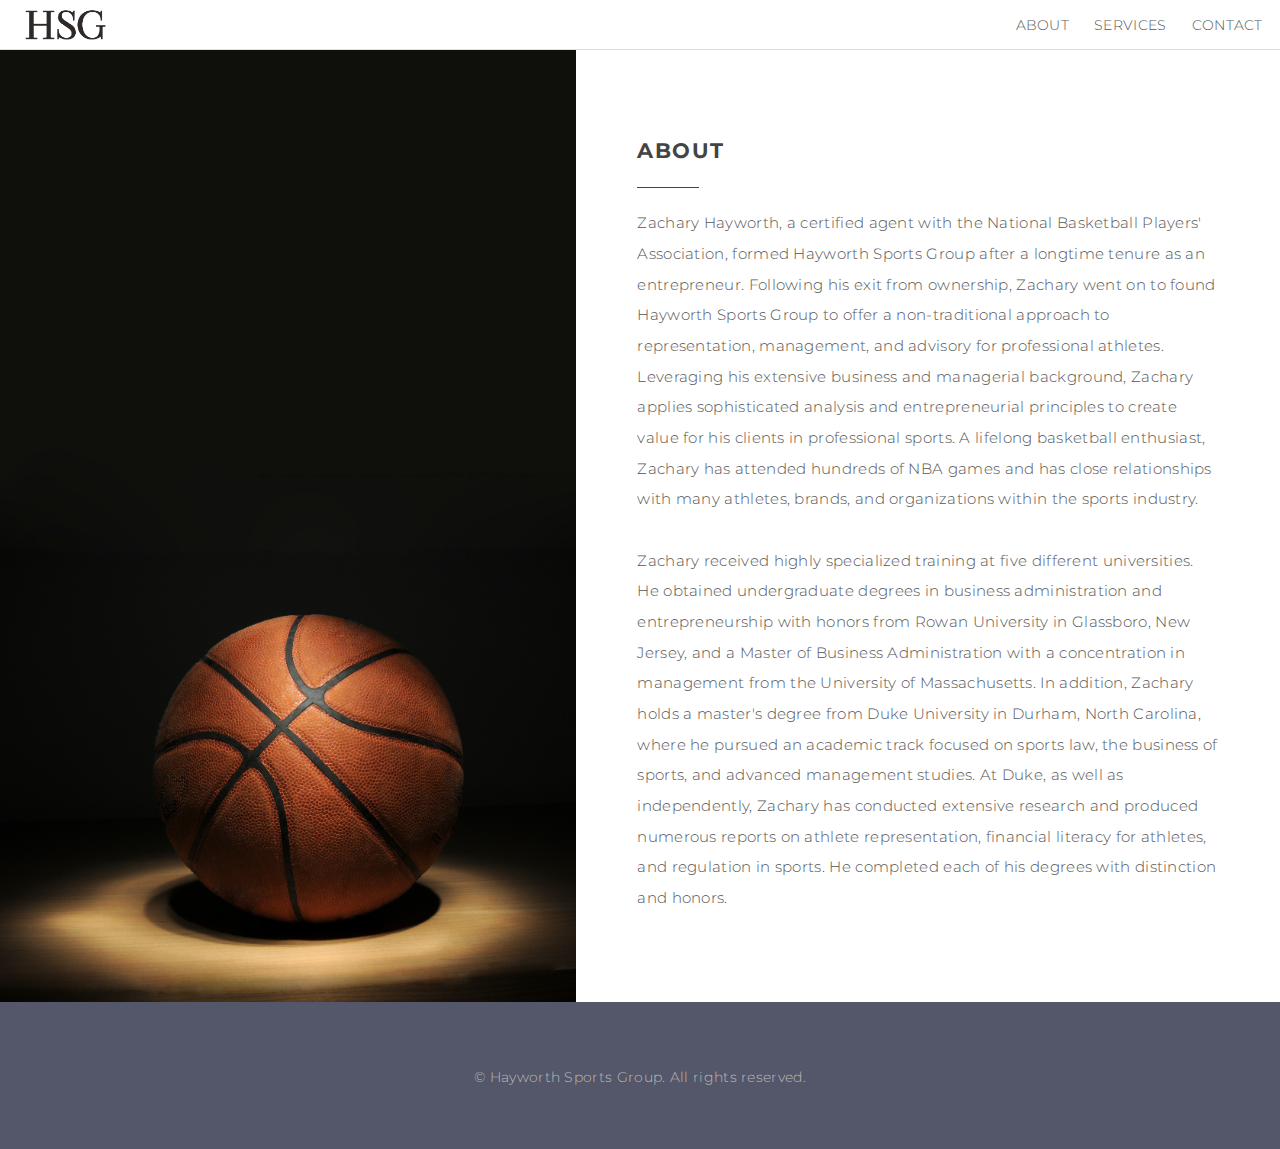
==== about.html @ b8c7c6da "Update about.html" ====
<!DOCTYPE HTML>
<html>
	<head>
		<title>Hayworth Sports Group</title>
		<meta charset="utf-8" />
		<meta name="viewport" content="width=device-width, initial-scale=1, user-scalable=1" />
		<link rel="stylesheet" href="assets/css/main.css" />
		<link href="https://fonts.googleapis.com/css?family=Montserrat&display=swap" rel="stylesheet">
	</head>
	<body class="is-preload" style="font-family: 'Montserrat', sans-serif;">

		<!-- Header -->
			<header id="header">
				<h1 style="margin-left: -0.5em"><a href="index.html"><img src="images/logo-abbr.png" style="max-width:100%; max-height:90%; margin-top: 0.15em" /></a></h1>
				<a href="about.html" style="font-size: 90%">About</a>
				<a href="services.html" style="font-size: 90%">Services</a> 
				<a href="contact.html" style="font-size: 90%">Contact</a>
			</header>

		<!-- About -->
			<section id="about" class="wrapper alt">
				<section class="spotlight">
					<div class="image"><img src="images/pic01.jpg" alt="" /></div>
					<div class="content">
						<h3 class="major">About</h3>
						<p style="font-size: 1em">Zachary Hayworth, a certified agent with the National Basketball Players' Association, formed Hayworth Sports Group after a longtime tenure as an entrepreneur. Following his exit from ownership, Zachary went on to found Hayworth Sports Group to offer a non-traditional approach to representation, management, and advisory for professional athletes. Leveraging his extensive business and managerial background, Zachary applies sophisticated analysis and entrepreneurial principles to create value for his clients in professional sports. A lifelong basketball enthusiast, Zachary has attended hundreds of NBA games and has close relationships with many athletes, brands, and organizations within the sports industry.</p>						
						<p style="font-size: 1em">Zachary received highly specialized training at five different universities. He obtained undergraduate degrees in business administration and entrepreneurship with honors from Rowan University in Glassboro, New Jersey, and a Master of Business Administration with a concentration in management from the University of Massachusetts. In addition, Zachary holds a master's degree from Duke University in Durham, North Carolina, where he pursued an academic track focused on sports law, the business of sports, and advanced management studies. At Duke, as well as independently, Zachary has conducted extensive research and produced numerous reports on athlete representation, financial literacy for athletes, and regulation in sports. He completed each of his degrees with distinction and honors.</p>
					</div>
				</section>
				<!-- section class="spotlight">
					<div class="image"><img src="images/pic02.jpg" alt="" /></div>
					<div class="content">
					</div>
				</section -->
			</section>

		<!-- Footer -->
			<footer id="footer">
				<div class="copyright">
					<center><p>&copy; Hayworth Sports Group. All rights reserved.</p></center>
				</div>
			</footer>

		<!-- Scripts -->
			<script src="assets/js/jquery.min.js"></script>
			<script src="assets/js/jquery.scrolly.min.js"></script>
			<script src="assets/js/browser.min.js"></script>
			<script src="assets/js/breakpoints.min.js"></script>
			<script src="assets/js/util.js"></script>
			<script src="assets/js/main.js"></script>
	</body>
</html>
---- assets/css/main.css ----
@import url(font-awesome.min.css);
@import url("https://fonts.googleapis.com/css?family=Raleway:300,700");

/*
	Tactile by Pixelarity
	pixelarity.com | hello@pixelarity.com
	License: pixelarity.com/license
*/

html, body, div, span, applet, object,
iframe, h1, h2, h3, h4, h5, h6, p, blockquote,
pre, a, abbr, acronym, address, big, cite,
code, del, dfn, em, img, ins, kbd, q, s, samp,
small, strike, strong, sub, sup, tt, var, b,
u, i, center, dl, dt, dd, ol, ul, li, fieldset,
form, label, legend, table, caption, tbody,
tfoot, thead, tr, th, td, article, aside,
canvas, details, embed, figure, figcaption,
footer, header, hgroup, menu, nav, output, ruby,
section, summary, time, mark, audio, video {
	margin: 0;
	padding: 0;
	border: 0;
	font-size: 100%;
	font: inherit;
	vertical-align: baseline;}

article, aside, details, figcaption, figure,
footer, header, hgroup, menu, nav, section {
	display: block;}

body {
	line-height: 1;
}

ol, ul {
	list-style: none;
}

blockquote, q {
	quotes: none;
}

	blockquote:before, blockquote:after, q:before, q:after {
		content: '';
		content: none;
	}

table {
	border-collapse: collapse;
	border-spacing: 0;
}

body {
	-webkit-text-size-adjust: none;
}

mark {
	background-color: transparent;
	color: inherit;
}

input::-moz-focus-inner {
	border: 0;
	padding: 0;
}

input, select, textarea {
	-moz-appearance: none;
	-webkit-appearance: none;
	-ms-appearance: none;
	appearance: none;
}

/* Basic */

	@-ms-viewport {
		width: device-width;
	}

	body {
		-ms-overflow-style: scrollbar;
	}

	@media screen and (max-width: 480px) {

		html, body {
			min-width: 320px;
		}

	}

	html {
		box-sizing: border-box;
	}

	*, *:before, *:after {
		box-sizing: inherit;
	}

	body {
		background: #fff;
	}

		body.is-preload *, body.is-preload *:before, body.is-preload *:after {
			-moz-animation: none !important;
			-webkit-animation: none !important;
			-ms-animation: none !important;
			animation: none !important;
			-moz-transition: none !important;
			-webkit-transition: none !important;
			-ms-transition: none !important;
			transition: none !important;
		}

/* Type */

	body {
		background-color: #fff;
		color: #555;
	}

	body, input, select, textarea {
		font-family: "Raleway", Helvetica, Arial, sans-serif;
		font-size: 13pt;
		font-weight: 300;
		letter-spacing: 0.02em;
		line-height: 2;
	}

		@media screen and (max-width: 1680px) {

			body, input, select, textarea {
				font-size: 12.5pt;
			}

		}

		@media screen and (max-width: 1280px) {

			body, input, select, textarea {
				font-size: 11.5pt;
			}

		}

		@media screen and (max-width: 980px) {

			body, input, select, textarea {
				font-size: 12pt;
			}

		}

		@media screen and (max-width: 736px) {

			body, input, select, textarea {
				font-size: 12pt;
			}

		}

		@media screen and (max-width: 480px) {

			body, input, select, textarea {
				font-size: 11.5pt;
			}

		}

	a {
		text-decoration: underline;
	}

		a:hover {
			text-decoration: none;
		}

	strong, b {
		font-weight: 700;
	}

	em, i {
		font-style: italic;
	}

	p {
		margin: 0 0 2em 0;
	}

	h1, h2, h3, h4, h5, h6 {
		font-weight: 700;
		letter-spacing: 0.07em;
		line-height: 1.6;
		margin: 0 0 1em 0;
		text-transform: uppercase;
	}

		h1 a, h2 a, h3 a, h4 a, h5 a, h6 a {
			color: inherit;
			text-decoration: none;
		}

		h1.major:after, h2.major:after, h3.major:after, h4.major:after, h5.major:after, h6.major:after {
			display: block;
			content: "";
			height: 1px;
			margin-top: 1em;
			width: 3em;
		}

		h1.major.special:after, h2.major.special:after, h3.major.special:after, h4.major.special:after, h5.major.special:after, h6.major.special:after {
			margin-left: auto;
			margin-right: auto;
		}

	h2 {
		font-size: 1.75em;
		line-height: 1.5em;
	}

		@media screen and (max-width: 736px) {

			h2 {
				font-size: 1.3em;
			}

		}

	h3 {
		font-size: 1.35em;
		line-height: 1.5em;
	}

		@media screen and (max-width: 736px) {

			h3 {
				font-size: 1.2em;
			}

		}

	h4 {
		font-size: 1.1em;
		line-height: 1.5em;
	}

	h5 {
		font-size: 0.9em;
		line-height: 1.5em;
	}

	h6 {
		font-size: 0.7em;
		line-height: 1.5em;
	}

	sub {
		font-size: 0.8em;
		position: relative;
		top: 0.5em;
	}

	sup {
		font-size: 0.8em;
		position: relative;
		top: -0.5em;
	}

	blockquote {
		border-left: solid 4px;
		font-style: italic;
		margin: 0 0 2em 0;
		padding: 0.5em 0 0.5em 2em;
	}

	code {
		border-radius: 4px;
		border: solid 1px;
		font-family: "Courier New", monospace;
		font-size: 0.9em;
		margin: 0 0.25em;
		padding: 0.25em 0.65em;
	}

	pre {
		-webkit-overflow-scrolling: touch;
		font-family: "Courier New", monospace;
		font-size: 0.9em;
		margin: 0 0 2em 0;
	}

		pre code {
			display: block;
			line-height: 1.75em;
			padding: 1em 1.5em;
			overflow-x: auto;
		}

	hr {
		border: 0;
		border-bottom: solid 1px;
		margin: 2.5em 0;
	}

		hr.major {
			margin: 3.5em 0;
		}

	.align-left {
		text-align: left;
	}

	.align-center {
		text-align: center;
	}

	.align-right {
		text-align: right;
	}

	input, select, textarea {
		color: #444;
	}

	a {
		color: #76C8B7;
	}

	strong, b {
		color: #444;
	}

	h1, h2, h3, h4, h5, h6 {
		color: #444;
	}

		h1.major:after, h2.major:after, h3.major:after, h4.major:after, h5.major:after, h6.major:after {
			background-color: #444;
		}

	blockquote {
		border-left-color: rgba(144, 144, 144, 0.3);
	}

	code {
		background: rgba(144, 144, 144, 0.1);
		border-color: rgba(144, 144, 144, 0.3);
	}

	hr {
		border-bottom-color: rgba(144, 144, 144, 0.3);
	}

/* Row */

	.row {
		display: flex;
		flex-wrap: wrap;
		box-sizing: border-box;
		align-items: stretch;
	}

		.row > * {
			box-sizing: border-box;
		}

		.row.gtr-uniform > * > :last-child {
			margin-bottom: 0;
		}

		.row.aln-left {
			justify-content: flex-start;
		}

		.row.aln-center {
			justify-content: center;
		}

		.row.aln-right {
			justify-content: flex-end;
		}

		.row.aln-top {
			align-items: flex-start;
		}

		.row.aln-middle {
			align-items: center;
		}

		.row.aln-bottom {
			align-items: flex-end;
		}

		.row > .imp {
			order: -1;
		}

		.row > .col-1 {
			width: 8.3333333333%;
		}

		.row > .off-1 {
			margin-left: 8.3333333333%;
		}

		.row > .col-2 {
			width: 16.6666666667%;
		}

		.row > .off-2 {
			margin-left: 16.6666666667%;
		}

		.row > .col-3 {
			width: 25%;
		}

		.row > .off-3 {
			margin-left: 25%;
		}

		.row > .col-4 {
			width: 33.3333333333%;
		}

		.row > .off-4 {
			margin-left: 33.3333333333%;
		}

		.row > .col-5 {
			width: 41.6666666667%;
		}

		.row > .off-5 {
			margin-left: 41.6666666667%;
		}

		.row > .col-6 {
			width: 50%;
		}

		.row > .off-6 {
			margin-left: 50%;
		}

		.row > .col-7 {
			width: 58.3333333333%;
		}

		.row > .off-7 {
			margin-left: 58.3333333333%;
		}

		.row > .col-8 {
			width: 66.6666666667%;
		}

		.row > .off-8 {
			margin-left: 66.6666666667%;
		}

		.row > .col-9 {
			width: 75%;
		}

		.row > .off-9 {
			margin-left: 75%;
		}

		.row > .col-10 {
			width: 83.3333333333%;
		}

		.row > .off-10 {
			margin-left: 83.3333333333%;
		}

		.row > .col-11 {
			width: 91.6666666667%;
		}

		.row > .off-11 {
			margin-left: 91.6666666667%;
		}

		.row > .col-12 {
			width: 100%;
		}

		.row > .off-12 {
			margin-left: 100%;
		}

		.row.gtr-0 {
			margin-top: 0;
			margin-left: 0em;
		}

			.row.gtr-0 > * {
				padding: 0 0 0 0em;
			}

			.row.gtr-0.gtr-uniform {
				margin-top: 0em;
			}

				.row.gtr-0.gtr-uniform > * {
					padding-top: 0em;
				}

		.row.gtr-25 {
			margin-top: 0;
			margin-left: -0.5em;
		}

			.row.gtr-25 > * {
				padding: 0 0 0 0.5em;
			}

			.row.gtr-25.gtr-uniform {
				margin-top: -0.5em;
			}

				.row.gtr-25.gtr-uniform > * {
					padding-top: 0.5em;
				}

		.row.gtr-50 {
			margin-top: 0;
			margin-left: -1em;
		}

			.row.gtr-50 > * {
				padding: 0 0 0 1em;
			}

			.row.gtr-50.gtr-uniform {
				margin-top: -1em;
			}

				.row.gtr-50.gtr-uniform > * {
					padding-top: 1em;
				}

		.row {
			margin-top: 0;
			margin-left: -2em;
		}

			.row > * {
				padding: 0 0 0 2em;
			}

			.row.gtr-uniform {
				margin-top: -2em;
			}

				.row.gtr-uniform > * {
					padding-top: 2em;
				}

		.row.gtr-150 {
			margin-top: 0;
			margin-left: -3em;
		}

			.row.gtr-150 > * {
				padding: 0 0 0 3em;
			}

			.row.gtr-150.gtr-uniform {
				margin-top: -3em;
			}

				.row.gtr-150.gtr-uniform > * {
					padding-top: 3em;
				}

		.row.gtr-200 {
			margin-top: 0;
			margin-left: -4em;
		}

			.row.gtr-200 > * {
				padding: 0 0 0 4em;
			}

			.row.gtr-200.gtr-uniform {
				margin-top: -4em;
			}

				.row.gtr-200.gtr-uniform > * {
					padding-top: 4em;
				}

		@media screen and (max-width: 1680px) {

			.row {
				display: flex;
				flex-wrap: wrap;
				box-sizing: border-box;
				align-items: stretch;
			}

				.row > * {
					box-sizing: border-box;
				}

				.row.gtr-uniform > * > :last-child {
					margin-bottom: 0;
				}

				.row.aln-left {
					justify-content: flex-start;
				}

				.row.aln-center {
					justify-content: center;
				}

				.row.aln-right {
					justify-content: flex-end;
				}

				.row.aln-top {
					align-items: flex-start;
				}

				.row.aln-middle {
					align-items: center;
				}

				.row.aln-bottom {
					align-items: flex-end;
				}

				.row > .imp-xlarge {
					order: -1;
				}

				.row > .col-1-xlarge {
					width: 8.3333333333%;
				}

				.row > .off-1-xlarge {
					margin-left: 8.3333333333%;
				}

				.row > .col-2-xlarge {
					width: 16.6666666667%;
				}

				.row > .off-2-xlarge {
					margin-left: 16.6666666667%;
				}

				.row > .col-3-xlarge {
					width: 25%;
				}

				.row > .off-3-xlarge {
					margin-left: 25%;
				}

				.row > .col-4-xlarge {
					width: 33.3333333333%;
				}

				.row > .off-4-xlarge {
					margin-left: 33.3333333333%;
				}

				.row > .col-5-xlarge {
					width: 41.6666666667%;
				}

				.row > .off-5-xlarge {
					margin-left: 41.6666666667%;
				}

				.row > .col-6-xlarge {
					width: 50%;
				}

				.row > .off-6-xlarge {
					margin-left: 50%;
				}

				.row > .col-7-xlarge {
					width: 58.3333333333%;
				}

				.row > .off-7-xlarge {
					margin-left: 58.3333333333%;
				}

				.row > .col-8-xlarge {
					width: 66.6666666667%;
				}

				.row > .off-8-xlarge {
					margin-left: 66.6666666667%;
				}

				.row > .col-9-xlarge {
					width: 75%;
				}

				.row > .off-9-xlarge {
					margin-left: 75%;
				}

				.row > .col-10-xlarge {
					width: 83.3333333333%;
				}

				.row > .off-10-xlarge {
					margin-left: 83.3333333333%;
				}

				.row > .col-11-xlarge {
					width: 91.6666666667%;
				}

				.row > .off-11-xlarge {
					margin-left: 91.6666666667%;
				}

				.row > .col-12-xlarge {
					width: 100%;
				}

				.row > .off-12-xlarge {
					margin-left: 100%;
				}

				.row.gtr-0 {
					margin-top: 0;
					margin-left: 0em;
				}

					.row.gtr-0 > * {
						padding: 0 0 0 0em;
					}

					.row.gtr-0.gtr-uniform {
						margin-top: 0em;
					}

						.row.gtr-0.gtr-uniform > * {
							padding-top: 0em;
						}

				.row.gtr-25 {
					margin-top: 0;
					margin-left: -0.5em;
				}

					.row.gtr-25 > * {
						padding: 0 0 0 0.5em;
					}

					.row.gtr-25.gtr-uniform {
						margin-top: -0.5em;
					}

						.row.gtr-25.gtr-uniform > * {
							padding-top: 0.5em;
						}

				.row.gtr-50 {
					margin-top: 0;
					margin-left: -1em;
				}

					.row.gtr-50 > * {
						padding: 0 0 0 1em;
					}

					.row.gtr-50.gtr-uniform {
						margin-top: -1em;
					}

						.row.gtr-50.gtr-uniform > * {
							padding-top: 1em;
						}

				.row {
					margin-top: 0;
					margin-left: -2em;
				}

					.row > * {
						padding: 0 0 0 2em;
					}

					.row.gtr-uniform {
						margin-top: -2em;
					}

						.row.gtr-uniform > * {
							padding-top: 2em;
						}

				.row.gtr-150 {
					margin-top: 0;
					margin-left: -3em;
				}

					.row.gtr-150 > * {
						padding: 0 0 0 3em;
					}

					.row.gtr-150.gtr-uniform {
						margin-top: -3em;
					}

						.row.gtr-150.gtr-uniform > * {
							padding-top: 3em;
						}

				.row.gtr-200 {
					margin-top: 0;
					margin-left: -4em;
				}

					.row.gtr-200 > * {
						padding: 0 0 0 4em;
					}

					.row.gtr-200.gtr-uniform {
						margin-top: -4em;
					}

						.row.gtr-200.gtr-uniform > * {
							padding-top: 4em;
						}

		}

		@media screen and (max-width: 1280px) {

			.row {
				display: flex;
				flex-wrap: wrap;
				box-sizing: border-box;
				align-items: stretch;
			}

				.row > * {
					box-sizing: border-box;
				}

				.row.gtr-uniform > * > :last-child {
					margin-bottom: 0;
				}

				.row.aln-left {
					justify-content: flex-start;
				}

				.row.aln-center {
					justify-content: center;
				}

				.row.aln-right {
					justify-content: flex-end;
				}

				.row.aln-top {
					align-items: flex-start;
				}

				.row.aln-middle {
					align-items: center;
				}

				.row.aln-bottom {
					align-items: flex-end;
				}

				.row > .imp-large {
					order: -1;
				}

				.row > .col-1-large {
					width: 8.3333333333%;
				}

				.row > .off-1-large {
					margin-left: 8.3333333333%;
				}

				.row > .col-2-large {
					width: 16.6666666667%;
				}

				.row > .off-2-large {
					margin-left: 16.6666666667%;
				}

				.row > .col-3-large {
					width: 25%;
				}

				.row > .off-3-large {
					margin-left: 25%;
				}

				.row > .col-4-large {
					width: 33.3333333333%;
				}

				.row > .off-4-large {
					margin-left: 33.3333333333%;
				}

				.row > .col-5-large {
					width: 41.6666666667%;
				}

				.row > .off-5-large {
					margin-left: 41.6666666667%;
				}

				.row > .col-6-large {
					width: 50%;
				}

				.row > .off-6-large {
					margin-left: 50%;
				}

				.row > .col-7-large {
					width: 58.3333333333%;
				}

				.row > .off-7-large {
					margin-left: 58.3333333333%;
				}

				.row > .col-8-large {
					width: 66.6666666667%;
				}

				.row > .off-8-large {
					margin-left: 66.6666666667%;
				}

				.row > .col-9-large {
					width: 75%;
				}

				.row > .off-9-large {
					margin-left: 75%;
				}

				.row > .col-10-large {
					width: 83.3333333333%;
				}

				.row > .off-10-large {
					margin-left: 83.3333333333%;
				}

				.row > .col-11-large {
					width: 91.6666666667%;
				}

				.row > .off-11-large {
					margin-left: 91.6666666667%;
				}

				.row > .col-12-large {
					width: 100%;
				}

				.row > .off-12-large {
					margin-left: 100%;
				}

				.row.gtr-0 {
					margin-top: 0;
					margin-left: 0em;
				}

					.row.gtr-0 > * {
						padding: 0 0 0 0em;
					}

					.row.gtr-0.gtr-uniform {
						margin-top: 0em;
					}

						.row.gtr-0.gtr-uniform > * {
							padding-top: 0em;
						}

				.row.gtr-25 {
					margin-top: 0;
					margin-left: -0.375em;
				}

					.row.gtr-25 > * {
						padding: 0 0 0 0.375em;
					}

					.row.gtr-25.gtr-uniform {
						margin-top: -0.375em;
					}

						.row.gtr-25.gtr-uniform > * {
							padding-top: 0.375em;
						}

				.row.gtr-50 {
					margin-top: 0;
					margin-left: -0.75em;
				}

					.row.gtr-50 > * {
						padding: 0 0 0 0.75em;
					}

					.row.gtr-50.gtr-uniform {
						margin-top: -0.75em;
					}

						.row.gtr-50.gtr-uniform > * {
							padding-top: 0.75em;
						}

				.row {
					margin-top: 0;
					margin-left: -1.5em;
				}

					.row > * {
						padding: 0 0 0 1.5em;
					}

					.row.gtr-uniform {
						margin-top: -1.5em;
					}

						.row.gtr-uniform > * {
							padding-top: 1.5em;
						}

				.row.gtr-150 {
					margin-top: 0;
					margin-left: -2.25em;
				}

					.row.gtr-150 > * {
						padding: 0 0 0 2.25em;
					}

					.row.gtr-150.gtr-uniform {
						margin-top: -2.25em;
					}

						.row.gtr-150.gtr-uniform > * {
							padding-top: 2.25em;
						}

				.row.gtr-200 {
					margin-top: 0;
					margin-left: -3em;
				}

					.row.gtr-200 > * {
						padding: 0 0 0 3em;
					}

					.row.gtr-200.gtr-uniform {
						margin-top: -3em;
					}

						.row.gtr-200.gtr-uniform > * {
							padding-top: 3em;
						}

		}

		@media screen and (max-width: 980px) {

			.row {
				display: flex;
				flex-wrap: wrap;
				box-sizing: border-box;
				align-items: stretch;
			}

				.row > * {
					box-sizing: border-box;
				}

				.row.gtr-uniform > * > :last-child {
					margin-bottom: 0;
				}

				.row.aln-left {
					justify-content: flex-start;
				}

				.row.aln-center {
					justify-content: center;
				}

				.row.aln-right {
					justify-content: flex-end;
				}

				.row.aln-top {
					align-items: flex-start;
				}

				.row.aln-middle {
					align-items: center;
				}

				.row.aln-bottom {
					align-items: flex-end;
				}

				.row > .imp-medium {
					order: -1;
				}

				.row > .col-1-medium {
					width: 8.3333333333%;
				}

				.row > .off-1-medium {
					margin-left: 8.3333333333%;
				}

				.row > .col-2-medium {
					width: 16.6666666667%;
				}

				.row > .off-2-medium {
					margin-left: 16.6666666667%;
				}

				.row > .col-3-medium {
					width: 25%;
				}

				.row > .off-3-medium {
					margin-left: 25%;
				}

				.row > .col-4-medium {
					width: 33.3333333333%;
				}

				.row > .off-4-medium {
					margin-left: 33.3333333333%;
				}

				.row > .col-5-medium {
					width: 41.6666666667%;
				}

				.row > .off-5-medium {
					margin-left: 41.6666666667%;
				}

				.row > .col-6-medium {
					width: 50%;
				}

				.row > .off-6-medium {
					margin-left: 50%;
				}

				.row > .col-7-medium {
					width: 58.3333333333%;
				}

				.row > .off-7-medium {
					margin-left: 58.3333333333%;
				}

				.row > .col-8-medium {
					width: 66.6666666667%;
				}

				.row > .off-8-medium {
					margin-left: 66.6666666667%;
				}

				.row > .col-9-medium {
					width: 75%;
				}

				.row > .off-9-medium {
					margin-left: 75%;
				}

				.row > .col-10-medium {
					width: 83.3333333333%;
				}

				.row > .off-10-medium {
					margin-left: 83.3333333333%;
				}

				.row > .col-11-medium {
					width: 91.6666666667%;
				}

				.row > .off-11-medium {
					margin-left: 91.6666666667%;
				}

				.row > .col-12-medium {
					width: 100%;
				}

				.row > .off-12-medium {
					margin-left: 100%;
				}

				.row.gtr-0 {
					margin-top: 0;
					margin-left: 0em;
				}

					.row.gtr-0 > * {
						padding: 0 0 0 0em;
					}

					.row.gtr-0.gtr-uniform {
						margin-top: 0em;
					}

						.row.gtr-0.gtr-uniform > * {
							padding-top: 0em;
						}

				.row.gtr-25 {
					margin-top: 0;
					margin-left: -0.375em;
				}

					.row.gtr-25 > * {
						padding: 0 0 0 0.375em;
					}

					.row.gtr-25.gtr-uniform {
						margin-top: -0.375em;
					}

						.row.gtr-25.gtr-uniform > * {
							padding-top: 0.375em;
						}

				.row.gtr-50 {
					margin-top: 0;
					margin-left: -0.75em;
				}

					.row.gtr-50 > * {
						padding: 0 0 0 0.75em;
					}

					.row.gtr-50.gtr-uniform {
						margin-top: -0.75em;
					}

						.row.gtr-50.gtr-uniform > * {
							padding-top: 0.75em;
						}

				.row {
					margin-top: 0;
					margin-left: -1.5em;
				}

					.row > * {
						padding: 0 0 0 1.5em;
					}

					.row.gtr-uniform {
						margin-top: -1.5em;
					}

						.row.gtr-uniform > * {
							padding-top: 1.5em;
						}

				.row.gtr-150 {
					margin-top: 0;
					margin-left: -2.25em;
				}

					.row.gtr-150 > * {
						padding: 0 0 0 2.25em;
					}

					.row.gtr-150.gtr-uniform {
						margin-top: -2.25em;
					}

						.row.gtr-150.gtr-uniform > * {
							padding-top: 2.25em;
						}

				.row.gtr-200 {
					margin-top: 0;
					margin-left: -3em;
				}

					.row.gtr-200 > * {
						padding: 0 0 0 3em;
					}

					.row.gtr-200.gtr-uniform {
						margin-top: -3em;
					}

						.row.gtr-200.gtr-uniform > * {
							padding-top: 3em;
						}

		}

		@media screen and (max-width: 736px) {

			.row {
				display: flex;
				flex-wrap: wrap;
				box-sizing: border-box;
				align-items: stretch;
			}

				.row > * {
					box-sizing: border-box;
				}

				.row.gtr-uniform > * > :last-child {
					margin-bottom: 0;
				}

				.row.aln-left {
					justify-content: flex-start;
				}

				.row.aln-center {
					justify-content: center;
				}

				.row.aln-right {
					justify-content: flex-end;
				}

				.row.aln-top {
					align-items: flex-start;
				}

				.row.aln-middle {
					align-items: center;
				}

				.row.aln-bottom {
					align-items: flex-end;
				}

				.row > .imp-small {
					order: -1;
				}

				.row > .col-1-small {
					width: 8.3333333333%;
				}

				.row > .off-1-small {
					margin-left: 8.3333333333%;
				}

				.row > .col-2-small {
					width: 16.6666666667%;
				}

				.row > .off-2-small {
					margin-left: 16.6666666667%;
				}

				.row > .col-3-small {
					width: 25%;
				}

				.row > .off-3-small {
					margin-left: 25%;
				}

				.row > .col-4-small {
					width: 33.3333333333%;
				}

				.row > .off-4-small {
					margin-left: 33.3333333333%;
				}

				.row > .col-5-small {
					width: 41.6666666667%;
				}

				.row > .off-5-small {
					margin-left: 41.6666666667%;
				}

				.row > .col-6-small {
					width: 50%;
				}

				.row > .off-6-small {
					margin-left: 50%;
				}

				.row > .col-7-small {
					width: 58.3333333333%;
				}

				.row > .off-7-small {
					margin-left: 58.3333333333%;
				}

				.row > .col-8-small {
					width: 66.6666666667%;
				}

				.row > .off-8-small {
					margin-left: 66.6666666667%;
				}

				.row > .col-9-small {
					width: 75%;
				}

				.row > .off-9-small {
					margin-left: 75%;
				}

				.row > .col-10-small {
					width: 83.3333333333%;
				}

				.row > .off-10-small {
					margin-left: 83.3333333333%;
				}

				.row > .col-11-small {
					width: 91.6666666667%;
				}

				.row > .off-11-small {
					margin-left: 91.6666666667%;
				}

				.row > .col-12-small {
					width: 100%;
				}

				.row > .off-12-small {
					margin-left: 100%;
				}

				.row.gtr-0 {
					margin-top: 0;
					margin-left: 0em;
				}

					.row.gtr-0 > * {
						padding: 0 0 0 0em;
					}

					.row.gtr-0.gtr-uniform {
						margin-top: 0em;
					}

						.row.gtr-0.gtr-uniform > * {
							padding-top: 0em;
						}

				.row.gtr-25 {
					margin-top: 0;
					margin-left: -0.3125em;
				}

					.row.gtr-25 > * {
						padding: 0 0 0 0.3125em;
					}

					.row.gtr-25.gtr-uniform {
						margin-top: -0.3125em;
					}

						.row.gtr-25.gtr-uniform > * {
							padding-top: 0.3125em;
						}

				.row.gtr-50 {
					margin-top: 0;
					margin-left: -0.625em;
				}

					.row.gtr-50 > * {
						padding: 0 0 0 0.625em;
					}

					.row.gtr-50.gtr-uniform {
						margin-top: -0.625em;
					}

						.row.gtr-50.gtr-uniform > * {
							padding-top: 0.625em;
						}

				.row {
					margin-top: 0;
					margin-left: -1.25em;
				}

					.row > * {
						padding: 0 0 0 1.25em;
					}

					.row.gtr-uniform {
						margin-top: -1.25em;
					}

						.row.gtr-uniform > * {
							padding-top: 1.25em;
						}

				.row.gtr-150 {
					margin-top: 0;
					margin-left: -1.875em;
				}

					.row.gtr-150 > * {
						padding: 0 0 0 1.875em;
					}

					.row.gtr-150.gtr-uniform {
						margin-top: -1.875em;
					}

						.row.gtr-150.gtr-uniform > * {
							padding-top: 1.875em;
						}

				.row.gtr-200 {
					margin-top: 0;
					margin-left: -2.5em;
				}

					.row.gtr-200 > * {
						padding: 0 0 0 2.5em;
					}

					.row.gtr-200.gtr-uniform {
						margin-top: -2.5em;
					}

						.row.gtr-200.gtr-uniform > * {
							padding-top: 2.5em;
						}

		}

		@media screen and (max-width: 480px) {

			.row {
				display: flex;
				flex-wrap: wrap;
				box-sizing: border-box;
				align-items: stretch;
			}

				.row > * {
					box-sizing: border-box;
				}

				.row.gtr-uniform > * > :last-child {
					margin-bottom: 0;
				}

				.row.aln-left {
					justify-content: flex-start;
				}

				.row.aln-center {
					justify-content: center;
				}

				.row.aln-right {
					justify-content: flex-end;
				}

				.row.aln-top {
					align-items: flex-start;
				}

				.row.aln-middle {
					align-items: center;
				}

				.row.aln-bottom {
					align-items: flex-end;
				}

				.row > .imp-xsmall {
					order: -1;
				}

				.row > .col-1-xsmall {
					width: 8.3333333333%;
				}

				.row > .off-1-xsmall {
					margin-left: 8.3333333333%;
				}

				.row > .col-2-xsmall {
					width: 16.6666666667%;
				}

				.row > .off-2-xsmall {
					margin-left: 16.6666666667%;
				}

				.row > .col-3-xsmall {
					width: 25%;
				}

				.row > .off-3-xsmall {
					margin-left: 25%;
				}

				.row > .col-4-xsmall {
					width: 33.3333333333%;
				}

				.row > .off-4-xsmall {
					margin-left: 33.3333333333%;
				}

				.row > .col-5-xsmall {
					width: 41.6666666667%;
				}

				.row > .off-5-xsmall {
					margin-left: 41.6666666667%;
				}

				.row > .col-6-xsmall {
					width: 50%;
				}

				.row > .off-6-xsmall {
					margin-left: 50%;
				}

				.row > .col-7-xsmall {
					width: 58.3333333333%;
				}

				.row > .off-7-xsmall {
					margin-left: 58.3333333333%;
				}

				.row > .col-8-xsmall {
					width: 66.6666666667%;
				}

				.row > .off-8-xsmall {
					margin-left: 66.6666666667%;
				}

				.row > .col-9-xsmall {
					width: 75%;
				}

				.row > .off-9-xsmall {
					margin-left: 75%;
				}

				.row > .col-10-xsmall {
					width: 83.3333333333%;
				}

				.row > .off-10-xsmall {
					margin-left: 83.3333333333%;
				}

				.row > .col-11-xsmall {
					width: 91.6666666667%;
				}

				.row > .off-11-xsmall {
					margin-left: 91.6666666667%;
				}

				.row > .col-12-xsmall {
					width: 100%;
				}

				.row > .off-12-xsmall {
					margin-left: 100%;
				}

				.row.gtr-0 {
					margin-top: 0;
					margin-left: 0em;
				}

					.row.gtr-0 > * {
						padding: 0 0 0 0em;
					}

					.row.gtr-0.gtr-uniform {
						margin-top: 0em;
					}

						.row.gtr-0.gtr-uniform > * {
							padding-top: 0em;
						}

				.row.gtr-25 {
					margin-top: 0;
					margin-left: -0.3125em;
				}

					.row.gtr-25 > * {
						padding: 0 0 0 0.3125em;
					}

					.row.gtr-25.gtr-uniform {
						margin-top: -0.3125em;
					}

						.row.gtr-25.gtr-uniform > * {
							padding-top: 0.3125em;
						}

				.row.gtr-50 {
					margin-top: 0;
					margin-left: -0.625em;
				}

					.row.gtr-50 > * {
						padding: 0 0 0 0.625em;
					}

					.row.gtr-50.gtr-uniform {
						margin-top: -0.625em;
					}

						.row.gtr-50.gtr-uniform > * {
							padding-top: 0.625em;
						}

				.row {
					margin-top: 0;
					margin-left: -1.25em;
				}

					.row > * {
						padding: 0 0 0 1.25em;
					}

					.row.gtr-uniform {
						margin-top: -1.25em;
					}

						.row.gtr-uniform > * {
							padding-top: 1.25em;
						}

				.row.gtr-150 {
					margin-top: 0;
					margin-left: -1.875em;
				}

					.row.gtr-150 > * {
						padding: 0 0 0 1.875em;
					}

					.row.gtr-150.gtr-uniform {
						margin-top: -1.875em;
					}

						.row.gtr-150.gtr-uniform > * {
							padding-top: 1.875em;
						}

				.row.gtr-200 {
					margin-top: 0;
					margin-left: -2.5em;
				}

					.row.gtr-200 > * {
						padding: 0 0 0 2.5em;
					}

					.row.gtr-200.gtr-uniform {
						margin-top: -2.5em;
					}

						.row.gtr-200.gtr-uniform > * {
							padding-top: 2.5em;
						}

		}

/* Box */

	.box {
		border-radius: 4px;
		border: solid 1px;
		margin-bottom: 2em;
		padding: 1.5em;
	}

		.box > :last-child,
		.box > :last-child > :last-child,
		.box > :last-child > :last-child > :last-child {
			margin-bottom: 0;
		}

		.box.alt {
			border: 0;
			border-radius: 0;
			padding: 0;
		}

	.box {
		border-color: rgba(144, 144, 144, 0.3);
	}

/* Button */

	input[type="submit"],
	input[type="reset"],
	input[type="button"],
	button,
	.button {
		-moz-appearance: none;
		-webkit-appearance: none;
		-ms-appearance: none;
		appearance: none;
		-moz-transition: background-color 0.2s ease-in-out, color 0.2s ease-in-out;
		-webkit-transition: background-color 0.2s ease-in-out, color 0.2s ease-in-out;
		-ms-transition: background-color 0.2s ease-in-out, color 0.2s ease-in-out;
		transition: background-color 0.2s ease-in-out, color 0.2s ease-in-out;
		border-radius: 4px;
		border-style: solid;
		border-width: 1px;
		cursor: pointer;
		display: inline-block;
		font-weight: 700;
		height: 3.25em;
		letter-spacing: 0.07em;
		line-height: 3.35em;
		overflow: hidden;
		padding: 0 1.75em;
		text-align: center;
		text-decoration: none;
		text-overflow: ellipsis;
		text-transform: uppercase;
		white-space: nowrap;
	}

		input[type="submit"].icon,
		input[type="reset"].icon,
		input[type="button"].icon,
		button.icon,
		.button.icon {
			padding-left: 1.35em;
		}

			input[type="submit"].icon:before,
			input[type="reset"].icon:before,
			input[type="button"].icon:before,
			button.icon:before,
			.button.icon:before {
				margin-right: 0.5em;
			}

		input[type="submit"].fit,
		input[type="reset"].fit,
		input[type="button"].fit,
		button.fit,
		.button.fit {
			width: 100%;
		}

		input[type="submit"].small,
		input[type="reset"].small,
		input[type="button"].small,
		button.small,
		.button.small {
			font-size: 0.8em;
		}

		input[type="submit"].large,
		input[type="reset"].large,
		input[type="button"].large,
		button.large,
		.button.large {
			font-size: 1.15em;
			padding: 0 3.5em;
		}

		input[type="submit"].disabled, input[type="submit"]:disabled,
		input[type="reset"].disabled,
		input[type="reset"]:disabled,
		input[type="button"].disabled,
		input[type="button"]:disabled,
		button.disabled,
		button:disabled,
		.button.disabled,
		.button:disabled {
			pointer-events: none;
			opacity: 0.25;
		}

		@media screen and (max-width: 480px) {

			input[type="submit"],
			input[type="reset"],
			input[type="button"],
			button,
			.button {
				padding: 0;
			}

		}

	input[type="submit"],
	input[type="reset"],
	input[type="button"],
	button,
	.button {
		background-color: transparent;
		border-color: rgba(144, 144, 144, 0.3);
		color: #444 !important;
	}

		input[type="submit"]:hover,
		input[type="reset"]:hover,
		input[type="button"]:hover,
		button:hover,
		.button:hover {
			background-color: rgba(144, 144, 144, 0.1);
		}

		input[type="submit"]:active,
		input[type="reset"]:active,
		input[type="button"]:active,
		button:active,
		.button:active {
			background-color: rgba(144, 144, 144, 0.2);
		}

		input[type="submit"].icon:before,
		input[type="reset"].icon:before,
		input[type="button"].icon:before,
		button.icon:before,
		.button.icon:before {
			color: #444;
		}

		input[type="submit"].primary,
		input[type="reset"].primary,
		input[type="button"].primary,
		button.primary,
		.button.primary {
			border: none;
			background-color: #76C8B7;
			color: #ffffff !important;
		}

			input[type="submit"].primary:hover,
			input[type="reset"].primary:hover,
			input[type="button"].primary:hover,
			button.primary:hover,
			.button.primary:hover {
				background-color: #88cfc1;
			}

			input[type="submit"].primary:active,
			input[type="reset"].primary:active,
			input[type="button"].primary:active,
			button.primary:active,
			.button.primary:active {
				background-color: #64c1ad;
			}

			input[type="submit"].primary.icon:before,
			input[type="reset"].primary.icon:before,
			input[type="button"].primary.icon:before,
			button.primary.icon:before,
			.button.primary.icon:before {
				color: #ffffff;
			}

/* Form */

	form {
		margin: 0 0 2em 0;
	}

	label {
		display: block;
		font-size: 0.9em;
		font-weight: 700;
		margin: 0 0 1em 0;
	}

	input[type="text"],
	input[type="password"],
	input[type="email"],
	select,
	textarea {
		-moz-appearance: none;
		-webkit-appearance: none;
		-ms-appearance: none;
		appearance: none;
		border-radius: 4px;
		border: none;
		border: solid 1px;
		color: inherit;
		display: block;
		outline: 0;
		padding: 0 1em;
		text-decoration: none;
		width: 100%;
	}

		input[type="text"]:invalid,
		input[type="password"]:invalid,
		input[type="email"]:invalid,
		select:invalid,
		textarea:invalid {
			box-shadow: none;
		}

	select {
		background-size: 1.25em;
		background-repeat: no-repeat;
		background-position: calc(100% - 1em) center;
		height: 2.75em;
		padding-right: 2.75em;
		text-overflow: ellipsis;
	}

		select:focus::-ms-value {
			background-color: transparent;
		}

		select::-ms-expand {
			display: none;
		}

	input[type="text"],
	input[type="password"],
	input[type="email"],
	select {
		height: 2.75em;
	}

	textarea {
		padding: 0.75em 1em;
	}

	input[type="checkbox"],
	input[type="radio"] {
		-moz-appearance: none;
		-webkit-appearance: none;
		-ms-appearance: none;
		appearance: none;
		display: block;
		float: left;
		margin-right: -2em;
		opacity: 0;
		width: 1em;
		z-index: -1;
	}

		input[type="checkbox"] + label,
		input[type="radio"] + label {
			text-decoration: none;
			cursor: pointer;
			display: inline-block;
			font-size: 1em;
			font-weight: 300;
			padding-left: 2.4em;
			padding-right: 0.75em;
			position: relative;
		}

			input[type="checkbox"] + label:before,
			input[type="radio"] + label:before {
				-moz-osx-font-smoothing: grayscale;
				-webkit-font-smoothing: antialiased;
				font-family: FontAwesome;
				font-style: normal;
				font-weight: normal;
				text-transform: none !important;
			}

			input[type="checkbox"] + label:before,
			input[type="radio"] + label:before {
				border-radius: 4px;
				border: solid 1px;
				content: '';
				display: inline-block;
				height: 1.65em;
				left: 0;
				line-height: 1.58125em;
				position: absolute;
				text-align: center;
				top: 0;
				width: 1.65em;
			}

		input[type="checkbox"]:checked + label:before,
		input[type="radio"]:checked + label:before {
			content: '\f00c';
		}

	input[type="checkbox"] + label:before {
		border-radius: 4px;
	}

	input[type="radio"] + label:before {
		border-radius: 100%;
	}

	::-webkit-input-placeholder {
		opacity: 1.0;
	}

	:-moz-placeholder {
		opacity: 1.0;
	}

	::-moz-placeholder {
		opacity: 1.0;
	}

	:-ms-input-placeholder {
		opacity: 1.0;
	}

	label {
		color: #444;
	}

	input[type="text"],
	input[type="password"],
	input[type="email"],
	select,
	textarea {
		background-color: rgba(144, 144, 144, 0.1);
		border-color: rgba(144, 144, 144, 0.3);
	}

		input[type="text"]:focus,
		input[type="password"]:focus,
		input[type="email"]:focus,
		select:focus,
		textarea:focus {
			border-color: #76C8B7;
			box-shadow: 0 0 0 1px #76C8B7;
		}

	select {
		background-image: url("data:image/svg+xml;charset=utf8,%3Csvg xmlns='http://www.w3.org/2000/svg' width='40' height='40' preserveAspectRatio='none' viewBox='0 0 40 40'%3E%3Cpath d='M9.4,12.3l10.4,10.4l10.4-10.4c0.2-0.2,0.5-0.4,0.9-0.4c0.3,0,0.6,0.1,0.9,0.4l3.3,3.3c0.2,0.2,0.4,0.5,0.4,0.9 c0,0.4-0.1,0.6-0.4,0.9L20.7,31.9c-0.2,0.2-0.5,0.4-0.9,0.4c-0.3,0-0.6-0.1-0.9-0.4L4.3,17.3c-0.2-0.2-0.4-0.5-0.4-0.9 c0-0.4,0.1-0.6,0.4-0.9l3.3-3.3c0.2-0.2,0.5-0.4,0.9-0.4S9.1,12.1,9.4,12.3z' fill='rgba(144, 144, 144, 0.3)' /%3E%3C/svg%3E");
	}

		select option {
			color: #444;
			background: #fff;
		}

	input[type="checkbox"] + label,
	input[type="radio"] + label {
		color: #555;
	}

		input[type="checkbox"] + label:before,
		input[type="radio"] + label:before {
			background: rgba(144, 144, 144, 0.1);
			border-color: rgba(144, 144, 144, 0.3);
		}

	input[type="checkbox"]:checked + label:before,
	input[type="radio"]:checked + label:before {
		background-color: #76C8B7;
		border-color: #76C8B7;
		color: #ffffff;
	}

	input[type="checkbox"]:focus + label:before,
	input[type="radio"]:focus + label:before {
		border-color: #76C8B7;
		box-shadow: 0 0 0 1px #76C8B7;
	}

	::-webkit-input-placeholder {
		color: #bbb !important;
	}

	:-moz-placeholder {
		color: #bbb !important;
	}

	::-moz-placeholder {
		color: #bbb !important;
	}

	:-ms-input-placeholder {
		color: #bbb !important;
	}

	.formerize-placeholder {
		color: #bbb !important;
	}

/* Icon */

	.icon {
		text-decoration: none;
		position: relative;
	}

		.icon:before {
			-moz-osx-font-smoothing: grayscale;
			-webkit-font-smoothing: antialiased;
			font-family: FontAwesome;
			font-style: normal;
			font-weight: normal;
			text-transform: none !important;
		}

		.icon > .label {
			display: none;
		}

		.icon.major {
			display: block;
			margin-bottom: 2em;
		}

			.icon.major:before {
				font-size: 3.25em;
				line-height: 1;
			}

	.icon.major:before {
		color: #76C8B7;
	}

/* Image */

	.image {
		border-radius: 4px;
		border: 0;
		display: inline-block;
		position: relative;
	}

		.image img {
			border-radius: 4px;
			display: block;
		}

		.image.left, .image.right {
			max-width: 40%;
		}

			.image.left img, .image.right img {
				width: 100%;
			}

		.image.left {
			float: left;
			margin: 0 2.5em 2em 0;
			top: 0.25em;
		}

		.image.right {
			float: right;
			margin: 0 0 2em 2.5em;
			top: 0.25em;
		}

		.image.fit {
			display: block;
			margin: 0 0 2em 0;
			width: 100%;
		}

			.image.fit img {
				width: 100%;
			}

		.image.main {
			display: block;
			margin: 0 0 3em 0;
			width: 100%;
		}

			.image.main img {
				width: 100%;
			}

		@media screen and (max-width: 736px) {

			.image.left {
				margin: 0 1.5em 1em 0;
			}

			.image.right {
				margin: 0 0 1em 1.5em;
			}

		}

/* List */

	ol {
		list-style: decimal;
		margin: 0 0 2em 0;
		padding-left: 1.25em;
	}

		ol li {
			padding-left: 0.25em;
		}

	ul {
		list-style: disc;
		margin: 0 0 2em 0;
		padding-left: 1em;
	}

		ul li {
			padding-left: 0.5em;
		}

		ul.alt {
			list-style: none;
			padding-left: 0;
		}

			ul.alt li {
				border-top: solid 1px;
				padding: 0.5em 0;
			}

				ul.alt li:first-child {
					border-top: 0;
					padding-top: 0;
				}

	dl {
		margin: 0 0 2em 0;
	}

		dl dt {
			display: block;
			font-weight: 700;
			margin: 0 0 1em 0;
		}

		dl dd {
			margin-left: 2em;
		}

	ul.alt li {
		border-top-color: rgba(144, 144, 144, 0.3);
	}

/* Icons */

	ul.icons {
		cursor: default;
		list-style: none;
		padding-left: 0;
	}

		ul.icons li {
			display: inline-block;
			padding: 0 1em 0 0;
		}

			ul.icons li:last-child {
				padding-right: 0;
			}

			ul.icons li .icon:before {
				font-size: 2em;
			}

/* Actions */

	ul.actions {
		display: -moz-flex;
		display: -webkit-flex;
		display: -ms-flex;
		display: flex;
		cursor: default;
		list-style: none;
		margin-left: -1em;
		padding-left: 0;
	}

		ul.actions li {
			padding: 0 0 0 1em;
			vertical-align: middle;
		}

		ul.actions.special {
			-moz-justify-content: center;
			-webkit-justify-content: center;
			-ms-justify-content: center;
			justify-content: center;
			width: 100%;
			margin-left: 0;
		}

			ul.actions.special li:first-child {
				padding-left: 0;
			}

		ul.actions.stacked {
			-moz-flex-direction: column;
			-webkit-flex-direction: column;
			-ms-flex-direction: column;
			flex-direction: column;
			margin-left: 0;
		}

			ul.actions.stacked li {
				padding: 1em 0 0 0;
			}

				ul.actions.stacked li:first-child {
					padding-top: 0;
				}

		ul.actions.fit {
			width: calc(100% + 1em);
		}

			ul.actions.fit li {
				-moz-flex-grow: 1;
				-webkit-flex-grow: 1;
				-ms-flex-grow: 1;
				flex-grow: 1;
				-moz-flex-shrink: 1;
				-webkit-flex-shrink: 1;
				-ms-flex-shrink: 1;
				flex-shrink: 1;
				width: 100%;
			}

				ul.actions.fit li > * {
					width: 100%;
				}

			ul.actions.fit.stacked {
				width: 100%;
			}

		@media screen and (max-width: 480px) {

			ul.actions:not(.fixed) {
				-moz-flex-direction: column;
				-webkit-flex-direction: column;
				-ms-flex-direction: column;
				flex-direction: column;
				margin-left: 0;
				width: 100% !important;
			}

				ul.actions:not(.fixed) li {
					-moz-flex-grow: 1;
					-webkit-flex-grow: 1;
					-ms-flex-grow: 1;
					flex-grow: 1;
					-moz-flex-shrink: 1;
					-webkit-flex-shrink: 1;
					-ms-flex-shrink: 1;
					flex-shrink: 1;
					padding: 1em 0 0 0;
					text-align: center;
					width: 100%;
				}

					ul.actions:not(.fixed) li > * {
						width: 100%;
					}

					ul.actions:not(.fixed) li:first-child {
						padding-top: 0;
					}

					ul.actions:not(.fixed) li input[type="submit"],
					ul.actions:not(.fixed) li input[type="reset"],
					ul.actions:not(.fixed) li input[type="button"],
					ul.actions:not(.fixed) li button,
					ul.actions:not(.fixed) li .button {
						width: 100%;
					}

						ul.actions:not(.fixed) li input[type="submit"].icon:before,
						ul.actions:not(.fixed) li input[type="reset"].icon:before,
						ul.actions:not(.fixed) li input[type="button"].icon:before,
						ul.actions:not(.fixed) li button.icon:before,
						ul.actions:not(.fixed) li .button.icon:before {
							margin-left: -0.5em;
						}

		}

/* Contact */

	ul.contact {
		list-style: none;
		padding: 0;
	}

		ul.contact li {
			text-decoration: none;
			padding: 0.65em 0 0 2em;
		}

			ul.contact li:before {
				-moz-osx-font-smoothing: grayscale;
				-webkit-font-smoothing: antialiased;
				font-family: FontAwesome;
				font-style: normal;
				font-weight: normal;
				text-transform: none !important;
			}

			ul.contact li:before {
				float: left;
				margin-left: -2em;
			}

			ul.contact li:first-child {
				padding-top: 0;
			}

/* Section/Article */

	section.special, article.special, header.special {
		text-align: center;
	}

	header p {
		position: relative;
		margin: 0 0 1.5em 0;
	}

	header h2 + p {
		font-size: 1.25em;
		margin-top: -1em;
		line-height: 1.5em;
	}

	header h3 + p {
		font-size: 1.1em;
		margin-top: -0.8em;
		line-height: 1.5em;
	}

	header h4 + p,
	header h5 + p,
	header h6 + p {
		font-size: 0.9em;
		margin-top: -0.6em;
		line-height: 1.5em;
	}

	header p {
		color: #bbb;
	}

/* Table */

	.table-wrapper {
		-webkit-overflow-scrolling: touch;
		overflow-x: auto;
	}

	table {
		margin: 0 0 2em 0;
		width: 100%;
	}

		table tbody tr {
			border: solid 1px;
			border-left: 0;
			border-right: 0;
		}

		table td {
			padding: 0.75em 0.75em;
		}

		table th {
			font-size: 0.9em;
			font-weight: 700;
			padding: 0 0.75em 0.75em 0.75em;
			text-align: left;
		}

		table thead {
			border-bottom: solid 2px;
		}

		table tfoot {
			border-top: solid 2px;
		}

		table.alt {
			border-collapse: separate;
		}

			table.alt tbody tr td {
				border: solid 1px;
				border-left-width: 0;
				border-top-width: 0;
			}

				table.alt tbody tr td:first-child {
					border-left-width: 1px;
				}

			table.alt tbody tr:first-child td {
				border-top-width: 1px;
			}

			table.alt thead {
				border-bottom: 0;
			}

			table.alt tfoot {
				border-top: 0;
			}

	table tbody tr {
		border-color: rgba(144, 144, 144, 0.3);
	}

		table tbody tr:nth-child(2n + 1) {
			background-color: rgba(144, 144, 144, 0.1);
		}

	table th {
		color: #444;
	}

	table thead {
		border-bottom-color: rgba(144, 144, 144, 0.3);
	}

	table tfoot {
		border-top-color: rgba(144, 144, 144, 0.3);
	}

	table.alt tbody tr td {
		border-color: rgba(144, 144, 144, 0.3);
	}

/* Features */

	.features {
		display: -moz-flex;
		display: -webkit-flex;
		display: -ms-flex;
		display: flex;
		-moz-flex-wrap: wrap;
		-webkit-flex-wrap: wrap;
		-ms-flex-wrap: wrap;
		flex-wrap: wrap;
		-moz-justify-content: center;
		-webkit-justify-content: center;
		-ms-justify-content: center;
		justify-content: center;
		margin-bottom: 0;
		list-style: none;
		padding: 0;
		width: 100%;
	}

		.features > li {
			padding: 4em 4em 2em 4em ;
			width: 50%;
		}

			.features > li > .content {
				max-width: 33.5em;
			}

			.features > li:nth-child(odd) > .content {
				float: right;
			}

			.features > li:nth-child(1) {
				background-color: rgba(0, 0, 0, 0.035);
			}

			.features > li:nth-child(2) {
				background-color: rgba(0, 0, 0, 0.07);
			}

			.features > li:nth-child(3) {
				background-color: rgba(0, 0, 0, 0.105);
			}

			.features > li:nth-child(4) {
				background-color: rgba(0, 0, 0, 0.14);
			}

			.features > li:nth-child(5) {
				background-color: rgba(0, 0, 0, 0.175);
			}

			.features > li:nth-child(6) {
				background-color: rgba(0, 0, 0, 0.21);
			}

			.features > li:nth-child(7) {
				background-color: rgba(0, 0, 0, 0.245);
			}

			.features > li:nth-child(8) {
				background-color: rgba(0, 0, 0, 0.28);
			}

			.features > li:nth-child(9) {
				background-color: rgba(0, 0, 0, 0.315);
			}

			.features > li:nth-child(10) {
				background-color: rgba(0, 0, 0, 0.35);
			}

			.features > li:nth-child(11) {
				background-color: rgba(0, 0, 0, 0.385);
			}

			.features > li:nth-child(12) {
				background-color: rgba(0, 0, 0, 0.42);
			}

			@media screen and (max-width: 980px) {

				.features > li {
					padding: 3em 2em 1em 2em ;
					text-align: center;
				}

					.features > li ul.actions {
						-moz-justify-content: center;
						-webkit-justify-content: center;
						-ms-justify-content: center;
						justify-content: center;
						width: 100%;
						margin-left: 0;
					}

						.features > li ul.actions li:first-child {
							padding-left: 0;
						}

					.features > li .major:after {
						margin-left: auto;
						margin-right: auto;
					}

					.features > li .major.icon {
						margin-bottom: 1em;
					}

			}

			@media screen and (max-width: 736px) {

				.features > li {
					padding: 3em 3em 1em 3em ;
					background-color: transparent !important;
					border-top-style: solid;
					border-top-width: 2px;
					width: 100%;
				}

					.features > li:first-child {
						border-top: 0;
					}

			}

			@media screen and (max-width: 480px) {

				.features > li {
					padding: 3em 2em 1em 2em ;
				}

			}

	.features > li {
		border-top-color: rgba(144, 144, 144, 0.1);
	}

/* Spotlight */

	.spotlight {
		-moz-align-items: center;
		-webkit-align-items: center;
		-ms-align-items: center;
		align-items: center;
		display: -moz-flex;
		display: -webkit-flex;
		display: -ms-flex;
		display: flex;
		border-bottom-style: solid;
		border-bottom-width: 1px;
	}

		.spotlight .image {
			-moz-order: 1;
			-webkit-order: 1;
			-ms-order: 1;
			order: 1;
			border-radius: 0;
			width: 40%;
		}

			.spotlight .image img {
				border-radius: 0;
				width: 100%;
			}

		.spotlight .content {
			padding: 2em 4em 0.1em 4em ;
			-moz-order: 2;
			-webkit-order: 2;
			-ms-order: 2;
			order: 2;
			max-width: 48em;
			width: 60%;
		}

		.spotlight:nth-child(2n) {
			-moz-flex-direction: row-reverse;
			-webkit-flex-direction: row-reverse;
			-ms-flex-direction: row-reverse;
			flex-direction: row-reverse;
		}

		.spotlight:last-child {
			border-bottom: none;
		}

		@media screen and (max-width: 1280px) {

			.spotlight .image {
				width: 45%;
			}

			.spotlight .content {
				width: 55%;
			}

		}

		@media screen and (max-width: 980px) {

			.spotlight {
				border-bottom: none;
				display: block;
			}

				.spotlight .image {
					display: block;
					width: 100%;
				}

				.spotlight .content {
					padding: 3em 3em 1em 3em ;
					display: block;
					max-width: none;
					text-align: center;
					width: 100%;
				}

					.spotlight .content .major:after {
						margin-left: auto;
						margin-right: auto;
					}

		}

		@media screen and (max-width: 736px) {

			.spotlight .content {
				padding: 3em 2em 1em 2em ;
			}

		}

		@media screen and (max-width: 480px) {

			.spotlight .content {
				padding: 2.5em 2em 0.5em 2em ;
			}

		}

	.spotlight {
		border-bottom-color: rgba(144, 144, 144, 0.3);
	}

/* Header */

	body {
		padding-top: 3.125em;
	}

	#header {
		background: #fff;
		border-bottom: solid 1px rgba(144, 144, 144, 0.3);
		color: #555;
		height: 3.25em;
		left: 0;
		line-height: 3.25em;
		position: fixed;
		text-align: right;
		text-transform: uppercase;
		top: 0;
		width: 100%;
		z-index: 10001;
	}

		#header > h1 {
			display: inline-block;
			font-weight: 300;
			height: inherit;
			left: 1.25em;
			line-height: inherit;
			margin: 0;
			padding: 0;
			position: absolute;
			top: 0;
		}

			#header > h1 a {
				font-weight: 700;
			}

			#header > h1 span {
				font-weight: 300;
			}

		#header > a {
			-moz-transition: color 0.2s ease-in-out;
			-webkit-transition: color 0.2s ease-in-out;
			-ms-transition: color 0.2s ease-in-out;
			transition: color 0.2s ease-in-out;
			display: inline-block;
			padding: 0 0.75em;
			color: inherit;
			text-decoration: none;
		}

			#header > a:hover {
				color: #444;
			}

			#header > a[href="#menu"] {
				text-decoration: none;
				font-weight: 700;
				-webkit-tap-highlight-color: rgba(0, 0, 0, 0);
			}

				#header > a[href="#menu"]:before {
					-moz-osx-font-smoothing: grayscale;
					-webkit-font-smoothing: antialiased;
					font-family: FontAwesome;
					font-style: normal;
					font-weight: normal;
					text-transform: none !important;
				}

				#header > a[href="#menu"]:before {
					content: '\f0c9';
					color: rgba(144, 144, 144, 0.6);
					margin: 0 0.5em 0 0;
				}

			#header > a + a[href="#menu"]:last-child {
				border-left: solid 1px rgba(144, 144, 144, 0.3);
				padding-left: 1.25em;
				margin-left: 0.5em;
			}

			#header > a:last-child {
				padding-right: 1.25em;
			}

			@media screen and (max-width: 736px) {

				#header > a {
					padding: 0 0.5em;
				}

					#header > a + a[href="#menu"]:last-child {
						padding-left: 1em;
						margin-left: 0.25em;
					}

					#header > a:last-child {
						padding-right: 1em;
					}

			}

	@media screen and (max-width: 980px) {

		body {
			padding-top: 44px;
		}

		#header {
			height: 44px;
			line-height: 44px;
		}

			#header > h1 {
				left: 1em;
			}

				#header > h1 a {
					font-size: 1em;
				}

	}

	@media screen and (max-width: 480px) {

		#header {
			min-width: 320px;
		}

			#header > h1 span {
				display: none;
			}

	}

/* Menu */

	#menu {
		background-color: #545669;
		color: #e5e6e9;
		-moz-transform: translateX(20em);
		-webkit-transform: translateX(20em);
		-ms-transform: translateX(20em);
		transform: translateX(20em);
		-moz-transition: -moz-transform 0.5s ease, box-shadow 0.5s ease, visibility 0.5s;
		-webkit-transition: -webkit-transform 0.5s ease, box-shadow 0.5s ease, visibility 0.5s;
		-ms-transition: -ms-transform 0.5s ease, box-shadow 0.5s ease, visibility 0.5s;
		transition: transform 0.5s ease, box-shadow 0.5s ease, visibility 0.5s;
		-webkit-overflow-scrolling: touch;
		box-shadow: none;
		height: 100%;
		max-width: 80%;
		overflow-y: auto;
		padding: 3em 2em;
		position: fixed;
		right: 0;
		text-transform: uppercase;
		top: 0;
		visibility: hidden;
		width: 20em;
		z-index: 10002;
	}

		#menu input, #menu select, #menu textarea {
			color: #ffffff;
		}

		#menu a {
			color: #76C8B7;
		}

		#menu strong, #menu b {
			color: #ffffff;
		}

		#menu h1, #menu h2, #menu h3, #menu h4, #menu h5, #menu h6 {
			color: #ffffff;
		}

			#menu h1.major:after, #menu h2.major:after, #menu h3.major:after, #menu h4.major:after, #menu h5.major:after, #menu h6.major:after {
				background-color: rgba(0, 0, 0, 0.3);
			}

		#menu blockquote {
			border-left-color: rgba(0, 0, 0, 0.3);
		}

		#menu code {
			background: rgba(0, 0, 0, 0.1);
			border-color: rgba(0, 0, 0, 0.3);
		}

		#menu hr {
			border-bottom-color: rgba(0, 0, 0, 0.3);
		}

		#menu input[type="submit"],
		#menu input[type="reset"],
		#menu input[type="button"],
		#menu button,
		#menu .button {
			background-color: transparent;
			border-color: rgba(0, 0, 0, 0.3);
			color: #ffffff !important;
		}

			#menu input[type="submit"]:hover,
			#menu input[type="reset"]:hover,
			#menu input[type="button"]:hover,
			#menu button:hover,
			#menu .button:hover {
				background-color: rgba(0, 0, 0, 0.1);
			}

			#menu input[type="submit"]:active,
			#menu input[type="reset"]:active,
			#menu input[type="button"]:active,
			#menu button:active,
			#menu .button:active {
				background-color: rgba(0, 0, 0, 0.2);
			}

			#menu input[type="submit"].icon:before,
			#menu input[type="reset"].icon:before,
			#menu input[type="button"].icon:before,
			#menu button.icon:before,
			#menu .button.icon:before {
				color: #ffffff;
			}

			#menu input[type="submit"].primary,
			#menu input[type="reset"].primary,
			#menu input[type="button"].primary,
			#menu button.primary,
			#menu .button.primary {
				border: none;
				background-color: #76C8B7;
				color: #ffffff !important;
			}

				#menu input[type="submit"].primary:hover,
				#menu input[type="reset"].primary:hover,
				#menu input[type="button"].primary:hover,
				#menu button.primary:hover,
				#menu .button.primary:hover {
					background-color: #88cfc1;
				}

				#menu input[type="submit"].primary:active,
				#menu input[type="reset"].primary:active,
				#menu input[type="button"].primary:active,
				#menu button.primary:active,
				#menu .button.primary:active {
					background-color: #64c1ad;
				}

				#menu input[type="submit"].primary.icon:before,
				#menu input[type="reset"].primary.icon:before,
				#menu input[type="button"].primary.icon:before,
				#menu button.primary.icon:before,
				#menu .button.primary.icon:before {
					color: #ffffff;
				}

		#menu > ul {
			margin: 0 0 1em 0;
		}

			#menu > ul.links {
				list-style: none;
				padding: 0;
			}

				#menu > ul.links > li {
					padding: 0;
				}

					#menu > ul.links > li > a:not(.button) {
						border-top: solid 1px rgba(0, 0, 0, 0.3);
						color: inherit;
						display: block;
						line-height: 3.5em;
						text-decoration: none;
					}

					#menu > ul.links > li > .button {
						display: block;
						margin: 0.5em 0 0 0;
					}

					#menu > ul.links > li:first-child > a:not(.button) {
						border-top: 0 !important;
					}

		#menu .close {
			text-decoration: none;
			-moz-transition: color 0.2s ease-in-out;
			-webkit-transition: color 0.2s ease-in-out;
			-ms-transition: color 0.2s ease-in-out;
			transition: color 0.2s ease-in-out;
			-webkit-tap-highlight-color: rgba(0, 0, 0, 0);
			border: 0;
			color: #bbbbc3;
			cursor: pointer;
			display: block;
			height: 3.25em;
			line-height: 3.25em;
			padding-right: 1.25em;
			position: absolute;
			right: 0;
			text-align: right;
			top: 0;
			vertical-align: middle;
			width: 7em;
		}

			#menu .close:before {
				-moz-osx-font-smoothing: grayscale;
				-webkit-font-smoothing: antialiased;
				font-family: FontAwesome;
				font-style: normal;
				font-weight: normal;
				text-transform: none !important;
			}

			#menu .close:before {
				content: '\f00d';
				font-size: 1.25em;
			}

			#menu .close:hover {
				color: #ffffff;
			}

			@media screen and (max-width: 736px) {

				#menu .close {
					height: 4em;
					line-height: 4em;
				}

			}

		#menu.visible {
			-moz-transform: translateX(0);
			-webkit-transform: translateX(0);
			-ms-transform: translateX(0);
			transform: translateX(0);
			box-shadow: 0 0 1.5em 0 rgba(0, 0, 0, 0.2);
			visibility: visible;
		}

		@media screen and (max-width: 736px) {

			#menu {
				padding: 2.5em 1.75em;
			}

		}

/* Banner */

	#banner {
		background-color: #444;
		color: #ffffff;
		display: -moz-flex;
		display: -webkit-flex;
		display: -ms-flex;
		display: flex;
		-moz-flex-direction: column;
		-webkit-flex-direction: column;
		-ms-flex-direction: column;
		flex-direction: column;
		-moz-justify-content: center;
		-webkit-justify-content: center;
		-ms-justify-content: center;
		justify-content: center;
		-moz-align-items: center;
		-webkit-align-items: center;
		-ms-align-items: center;
		align-items: center;
		padding: 4em 0 2em 0 ;
		background-image: linear-gradient(rgba(0, 0, 0, 0.3), rgba(0, 0, 0, 0.3)), url("../../images/banner.jpg");
		background-position: center;
		background-size: cover;
		background-attachment: fixed;
		height: calc(100vh - 3.125em);
		min-height: 30em;
		text-align: center;
	}

		#banner input, #banner select, #banner textarea {
			color: #ffffff;
		}

		#banner a {
			color: #76C8B7;
		}

		#banner strong, #banner b {
			color: #ffffff;
		}

		#banner h1, #banner h2, #banner h3, #banner h4, #banner h5, #banner h6 {
			color: #ffffff;
		}

			#banner h1.major:after, #banner h2.major:after, #banner h3.major:after, #banner h4.major:after, #banner h5.major:after, #banner h6.major:after {
				background-color: #ffffff;
			}

		#banner blockquote {
			border-left-color: #fff;
		}

		#banner code {
			background: rgba(255, 255, 255, 0.1);
			border-color: #fff;
		}

		#banner hr {
			border-bottom-color: #fff;
		}

		#banner input[type="submit"],
		#banner input[type="reset"],
		#banner input[type="button"],
		#banner button,
		#banner .button {
			background-color: transparent;
			border-color: #fff;
			color: #ffffff !important;
		}

			#banner input[type="submit"]:hover,
			#banner input[type="reset"]:hover,
			#banner input[type="button"]:hover,
			#banner button:hover,
			#banner .button:hover {
				background-color: rgba(255, 255, 255, 0.1);
			}

			#banner input[type="submit"]:active,
			#banner input[type="reset"]:active,
			#banner input[type="button"]:active,
			#banner button:active,
			#banner .button:active {
				background-color: rgba(255, 255, 255, 0.2);
			}

			#banner input[type="submit"].icon:before,
			#banner input[type="reset"].icon:before,
			#banner input[type="button"].icon:before,
			#banner button.icon:before,
			#banner .button.icon:before {
				color: #ffffff;
			}

			#banner input[type="submit"].primary,
			#banner input[type="reset"].primary,
			#banner input[type="button"].primary,
			#banner button.primary,
			#banner .button.primary {
				border: none;
				background-color: #76C8B7;
				color: #ffffff !important;
			}

				#banner input[type="submit"].primary:hover,
				#banner input[type="reset"].primary:hover,
				#banner input[type="button"].primary:hover,
				#banner button.primary:hover,
				#banner .button.primary:hover {
					background-color: #88cfc1;
				}

				#banner input[type="submit"].primary:active,
				#banner input[type="reset"].primary:active,
				#banner input[type="button"].primary:active,
				#banner button.primary:active,
				#banner .button.primary:active {
					background-color: #64c1ad;
				}

				#banner input[type="submit"].primary.icon:before,
				#banner input[type="reset"].primary.icon:before,
				#banner input[type="button"].primary.icon:before,
				#banner button.primary.icon:before,
				#banner .button.primary.icon:before {
					color: #ffffff;
				}

		#banner > .inner {
			position: relative;
			display: inline-block;
			max-width: 100%;
			padding: 0 2em;
			z-index: 1;
		}

			#banner > .inner > * {
				-moz-transition: -moz-transform 0.75s ease, opacity 0.75s ease, -moz-filter 0.25s ease;
				-webkit-transition: -webkit-transform 0.75s ease, opacity 0.75s ease, -webkit-filter 0.25s ease;
				-ms-transition: -ms-transform 0.75s ease, opacity 0.75s ease, -ms-filter 0.25s ease;
				transition: transform 0.75s ease, opacity 0.75s ease, filter 0.25s ease;
				-moz-transform: translateY(0);
				-webkit-transform: translateY(0);
				-ms-transform: translateY(0);
				transform: translateY(0);
				-moz-filter: blur(0);
				-webkit-filter: blur(0);
				-ms-filter: blur(0);
				filter: blur(0);
				opacity: 1;
			}

			#banner > .inner > :nth-child(1) {
				-moz-transition-delay: 0s;
				-webkit-transition-delay: 0s;
				-ms-transition-delay: 0s;
				transition-delay: 0s;
			}

			#banner > .inner > :nth-child(2) {
				-moz-transition-delay: 0.2s;
				-webkit-transition-delay: 0.2s;
				-ms-transition-delay: 0.2s;
				transition-delay: 0.2s;
			}

			#banner > .inner > :nth-child(3) {
				-moz-transition-delay: 0.4s;
				-webkit-transition-delay: 0.4s;
				-ms-transition-delay: 0.4s;
				transition-delay: 0.4s;
			}

			#banner > .inner > :nth-child(4) {
				-moz-transition-delay: 0.6s;
				-webkit-transition-delay: 0.6s;
				-ms-transition-delay: 0.6s;
				transition-delay: 0.6s;
			}

			#banner > .inner > :nth-child(5) {
				-moz-transition-delay: 0.8s;
				-webkit-transition-delay: 0.8s;
				-ms-transition-delay: 0.8s;
				transition-delay: 0.8s;
			}

		#banner h2 {
			font-size: 2em;
		}

		#banner p {
			font-size: 1.25em;
			margin-bottom: 1.75em;
		}

		#banner .button {
			min-width: 15em;
		}

		#banner:after {
			-moz-transition: opacity 1s ease;
			-webkit-transition: opacity 1s ease;
			-ms-transition: opacity 1s ease;
			transition: opacity 1s ease;
			content: '';
			display: block;
			background: #444;
			position: absolute;
			top: 0;
			left: 0;
			width: 100%;
			height: 100%;
			opacity: 0;
		}

		body.is-preload #banner > .inner > * {
			-moz-transform: translateY(0.35em);
			-webkit-transform: translateY(0.35em);
			-ms-transform: translateY(0.35em);
			transform: translateY(0.35em);
			-moz-filter: blur(1px);
			-webkit-filter: blur(1px);
			-ms-filter: blur(1px);
			filter: blur(1px);
			opacity: 0;
		}

		body.is-preload #banner:after {
			opacity: 1;
		}

		@media screen and (max-width: 1280px) {

			#banner {
				background-attachment: scroll;
			}

		}

		@media screen and (max-width: 980px) {

			#banner {
				height: calc(100vh - 44px);
			}

		}

		@media screen and (max-width: 736px) {

			#banner h2 {
				font-size: 1.5em;
			}

			#banner p {
				font-size: 1.1em;
			}

		}

/* Main */

	#main > header {
		background-color: #444;
		color: #ffffff;
		padding: 10em 0 8em 0 ;
		background-image: linear-gradient(rgba(0, 0, 0, 0.3), rgba(0, 0, 0, 0.3)), url("../../images/banner.jpg");
		background-attachment: fixed;
		background-position: center center;
		background-repeat: no-repeat;
		background-size: cover;
		background-attachment: fixed;
		position: relative;
		text-align: center;
	}

		#main > header input, #main > header select, #main > header textarea {
			color: #ffffff;
		}

		#main > header a {
			color: #76C8B7;
		}

		#main > header strong, #main > header b {
			color: #ffffff;
		}

		#main > header h1, #main > header h2, #main > header h3, #main > header h4, #main > header h5, #main > header h6 {
			color: #ffffff;
		}

			#main > header h1.major:after, #main > header h2.major:after, #main > header h3.major:after, #main > header h4.major:after, #main > header h5.major:after, #main > header h6.major:after {
				background-color: #ffffff;
			}

		#main > header blockquote {
			border-left-color: #fff;
		}

		#main > header code {
			background: rgba(255, 255, 255, 0.1);
			border-color: #fff;
		}

		#main > header hr {
			border-bottom-color: #fff;
		}

		#main > header h2 {
			font-size: 2em;
		}

		#main > header p {
			color: inherit;
			letter-spacing: 0.07em;
			margin-top: 0;
		}

		@media screen and (max-width: 1680px) {

			#main > header {
				padding: 8em 0 6em 0 ;
			}

		}

		@media screen and (max-width: 1280px) {

			#main > header {
				padding: 8em 3em 6em 3em ;
				background-attachment: scroll;
			}

		}

		@media screen and (max-width: 980px) {

			#main > header {
				padding: 10em 3em 8em 3em ;
			}

		}

		@media screen and (max-width: 736px) {

			#main > header {
				padding: 4.5em 3em 2.5em 3em ;
			}

				#main > header h2 {
					font-size: 1.5em;
					margin: 0 0 1em 0;
				}

		}

/* Wrapper */

	.wrapper {
		padding: 5em 0 3em 0 ;
		position: relative;
	}

		.wrapper > .inner {
			margin: 0 auto;
			max-width: 75em;
			width: 100%;
		}

			.wrapper > .inner.narrow {
				max-width: 32em;
			}

		.wrapper.alt {
			padding: 0;
		}

		.wrapper.style1 {
			background-color: #76C8B7;
			color: #f8fcfb;
		}

			.wrapper.style1 input, .wrapper.style1 select, .wrapper.style1 textarea {
				color: #ffffff;
			}

			.wrapper.style1 a {
				color: #fff;
			}

			.wrapper.style1 strong, .wrapper.style1 b {
				color: #ffffff;
			}

			.wrapper.style1 h1, .wrapper.style1 h2, .wrapper.style1 h3, .wrapper.style1 h4, .wrapper.style1 h5, .wrapper.style1 h6 {
				color: #ffffff;
			}

				.wrapper.style1 h1.major:after, .wrapper.style1 h2.major:after, .wrapper.style1 h3.major:after, .wrapper.style1 h4.major:after, .wrapper.style1 h5.major:after, .wrapper.style1 h6.major:after {
					background-color: #ffffff;
				}

			.wrapper.style1 blockquote {
				border-left-color: rgba(255, 255, 255, 0.3);
			}

			.wrapper.style1 code {
				background: rgba(255, 255, 255, 0.1);
				border-color: rgba(255, 255, 255, 0.3);
			}

			.wrapper.style1 hr {
				border-bottom-color: rgba(255, 255, 255, 0.3);
			}

			.wrapper.style1 .box {
				border-color: rgba(255, 255, 255, 0.3);
			}

			.wrapper.style1 input[type="submit"],
			.wrapper.style1 input[type="reset"],
			.wrapper.style1 input[type="button"],
			.wrapper.style1 button,
			.wrapper.style1 .button {
				background-color: transparent;
				border-color: rgba(255, 255, 255, 0.3);
				color: #ffffff !important;
			}

				.wrapper.style1 input[type="submit"]:hover,
				.wrapper.style1 input[type="reset"]:hover,
				.wrapper.style1 input[type="button"]:hover,
				.wrapper.style1 button:hover,
				.wrapper.style1 .button:hover {
					background-color: rgba(255, 255, 255, 0.1);
				}

				.wrapper.style1 input[type="submit"]:active,
				.wrapper.style1 input[type="reset"]:active,
				.wrapper.style1 input[type="button"]:active,
				.wrapper.style1 button:active,
				.wrapper.style1 .button:active {
					background-color: rgba(255, 255, 255, 0.2);
				}

				.wrapper.style1 input[type="submit"].icon:before,
				.wrapper.style1 input[type="reset"].icon:before,
				.wrapper.style1 input[type="button"].icon:before,
				.wrapper.style1 button.icon:before,
				.wrapper.style1 .button.icon:before {
					color: #ffffff;
				}

				.wrapper.style1 input[type="submit"].primary,
				.wrapper.style1 input[type="reset"].primary,
				.wrapper.style1 input[type="button"].primary,
				.wrapper.style1 button.primary,
				.wrapper.style1 .button.primary {
					border: none;
					background-color: #fff;
					color: #76C8B7 !important;
				}

					.wrapper.style1 input[type="submit"].primary:hover,
					.wrapper.style1 input[type="reset"].primary:hover,
					.wrapper.style1 input[type="button"].primary:hover,
					.wrapper.style1 button.primary:hover,
					.wrapper.style1 .button.primary:hover {
						background-color: white;
					}

					.wrapper.style1 input[type="submit"].primary:active,
					.wrapper.style1 input[type="reset"].primary:active,
					.wrapper.style1 input[type="button"].primary:active,
					.wrapper.style1 button.primary:active,
					.wrapper.style1 .button.primary:active {
						background-color: #f2f2f2;
					}

					.wrapper.style1 input[type="submit"].primary.icon:before,
					.wrapper.style1 input[type="reset"].primary.icon:before,
					.wrapper.style1 input[type="button"].primary.icon:before,
					.wrapper.style1 button.primary.icon:before,
					.wrapper.style1 .button.primary.icon:before {
						color: #76C8B7;
					}

			.wrapper.style1 label {
				color: #ffffff;
			}

			.wrapper.style1 input[type="text"],
			.wrapper.style1 input[type="password"],
			.wrapper.style1 input[type="email"],
			.wrapper.style1 select,
			.wrapper.style1 textarea {
				background-color: rgba(255, 255, 255, 0.1);
				border-color: rgba(255, 255, 255, 0.3);
			}

				.wrapper.style1 input[type="text"]:focus,
				.wrapper.style1 input[type="password"]:focus,
				.wrapper.style1 input[type="email"]:focus,
				.wrapper.style1 select:focus,
				.wrapper.style1 textarea:focus {
					border-color: #fff;
					box-shadow: 0 0 0 1px #fff;
				}

			.wrapper.style1 select {
				background-image: url("data:image/svg+xml;charset=utf8,%3Csvg xmlns='http://www.w3.org/2000/svg' width='40' height='40' preserveAspectRatio='none' viewBox='0 0 40 40'%3E%3Cpath d='M9.4,12.3l10.4,10.4l10.4-10.4c0.2-0.2,0.5-0.4,0.9-0.4c0.3,0,0.6,0.1,0.9,0.4l3.3,3.3c0.2,0.2,0.4,0.5,0.4,0.9 c0,0.4-0.1,0.6-0.4,0.9L20.7,31.9c-0.2,0.2-0.5,0.4-0.9,0.4c-0.3,0-0.6-0.1-0.9-0.4L4.3,17.3c-0.2-0.2-0.4-0.5-0.4-0.9 c0-0.4,0.1-0.6,0.4-0.9l3.3-3.3c0.2-0.2,0.5-0.4,0.9-0.4S9.1,12.1,9.4,12.3z' fill='rgba(255, 255, 255, 0.3)' /%3E%3C/svg%3E");
			}

				.wrapper.style1 select option {
					color: #ffffff;
					background: #76C8B7;
				}

			.wrapper.style1 input[type="checkbox"] + label,
			.wrapper.style1 input[type="radio"] + label {
				color: #f8fcfb;
			}

				.wrapper.style1 input[type="checkbox"] + label:before,
				.wrapper.style1 input[type="radio"] + label:before {
					background: rgba(255, 255, 255, 0.1);
					border-color: rgba(255, 255, 255, 0.3);
				}

			.wrapper.style1 input[type="checkbox"]:checked + label:before,
			.wrapper.style1 input[type="radio"]:checked + label:before {
				background-color: #76C8B7;
				border-color: #76C8B7;
				color: #ffffff;
			}

			.wrapper.style1 input[type="checkbox"]:focus + label:before,
			.wrapper.style1 input[type="radio"]:focus + label:before {
				border-color: #76C8B7;
				box-shadow: 0 0 0 1px #76C8B7;
			}

			.wrapper.style1 ::-webkit-input-placeholder {
				color: #eaf7f4 !important;
			}

			.wrapper.style1 :-moz-placeholder {
				color: #eaf7f4 !important;
			}

			.wrapper.style1 ::-moz-placeholder {
				color: #eaf7f4 !important;
			}

			.wrapper.style1 :-ms-input-placeholder {
				color: #eaf7f4 !important;
			}

			.wrapper.style1 .formerize-placeholder {
				color: #eaf7f4 !important;
			}

			.wrapper.style1 ul.alt li {
				border-top-color: rgba(255, 255, 255, 0.3);
			}

			.wrapper.style1 header p {
				color: #eaf7f4;
			}

			.wrapper.style1 table tbody tr {
				border-color: rgba(255, 255, 255, 0.3);
			}

				.wrapper.style1 table tbody tr:nth-child(2n + 1) {
					background-color: rgba(255, 255, 255, 0.1);
				}

			.wrapper.style1 table th {
				color: #ffffff;
			}

			.wrapper.style1 table thead {
				border-bottom-color: rgba(255, 255, 255, 0.3);
			}

			.wrapper.style1 table tfoot {
				border-top-color: rgba(255, 255, 255, 0.3);
			}

			.wrapper.style1 table.alt tbody tr td {
				border-color: rgba(255, 255, 255, 0.3);
			}

			.wrapper.style1 .features > li {
				border-top-color: rgba(255, 255, 255, 0.1);
			}

			.wrapper.style1 .spotlight {
				border-bottom-color: rgba(255, 255, 255, 0.3);
			}

			.wrapper.style1 .icon.major:before {
				color: #fff;
			}

		.wrapper.style2 {
			background-color: #545669;
			color: #e5e6e9;
		}

			.wrapper.style2 input, .wrapper.style2 select, .wrapper.style2 textarea {
				color: #ffffff;
			}

			.wrapper.style2 a {
				color: #76C8B7;
			}

			.wrapper.style2 strong, .wrapper.style2 b {
				color: #ffffff;
			}

			.wrapper.style2 h1, .wrapper.style2 h2, .wrapper.style2 h3, .wrapper.style2 h4, .wrapper.style2 h5, .wrapper.style2 h6 {
				color: #ffffff;
			}

				.wrapper.style2 h1.major:after, .wrapper.style2 h2.major:after, .wrapper.style2 h3.major:after, .wrapper.style2 h4.major:after, .wrapper.style2 h5.major:after, .wrapper.style2 h6.major:after {
					background-color: rgba(0, 0, 0, 0.3);
				}

			.wrapper.style2 blockquote {
				border-left-color: rgba(0, 0, 0, 0.3);
			}

			.wrapper.style2 code {
				background: rgba(0, 0, 0, 0.1);
				border-color: rgba(0, 0, 0, 0.3);
			}

			.wrapper.style2 hr {
				border-bottom-color: rgba(0, 0, 0, 0.3);
			}

			.wrapper.style2 .box {
				border-color: rgba(0, 0, 0, 0.3);
			}

			.wrapper.style2 input[type="submit"],
			.wrapper.style2 input[type="reset"],
			.wrapper.style2 input[type="button"],
			.wrapper.style2 button,
			.wrapper.style2 .button {
				background-color: transparent;
				border-color: rgba(0, 0, 0, 0.3);
				color: #ffffff !important;
			}

				.wrapper.style2 input[type="submit"]:hover,
				.wrapper.style2 input[type="reset"]:hover,
				.wrapper.style2 input[type="button"]:hover,
				.wrapper.style2 button:hover,
				.wrapper.style2 .button:hover {
					background-color: rgba(0, 0, 0, 0.1);
				}

				.wrapper.style2 input[type="submit"]:active,
				.wrapper.style2 input[type="reset"]:active,
				.wrapper.style2 input[type="button"]:active,
				.wrapper.style2 button:active,
				.wrapper.style2 .button:active {
					background-color: rgba(0, 0, 0, 0.2);
				}

				.wrapper.style2 input[type="submit"].icon:before,
				.wrapper.style2 input[type="reset"].icon:before,
				.wrapper.style2 input[type="button"].icon:before,
				.wrapper.style2 button.icon:before,
				.wrapper.style2 .button.icon:before {
					color: #ffffff;
				}

				.wrapper.style2 input[type="submit"].primary,
				.wrapper.style2 input[type="reset"].primary,
				.wrapper.style2 input[type="button"].primary,
				.wrapper.style2 button.primary,
				.wrapper.style2 .button.primary {
					border: none;
					background-color: #76C8B7;
					color: #ffffff !important;
				}

					.wrapper.style2 input[type="submit"].primary:hover,
					.wrapper.style2 input[type="reset"].primary:hover,
					.wrapper.style2 input[type="button"].primary:hover,
					.wrapper.style2 button.primary:hover,
					.wrapper.style2 .button.primary:hover {
						background-color: #88cfc1;
					}

					.wrapper.style2 input[type="submit"].primary:active,
					.wrapper.style2 input[type="reset"].primary:active,
					.wrapper.style2 input[type="button"].primary:active,
					.wrapper.style2 button.primary:active,
					.wrapper.style2 .button.primary:active {
						background-color: #64c1ad;
					}

					.wrapper.style2 input[type="submit"].primary.icon:before,
					.wrapper.style2 input[type="reset"].primary.icon:before,
					.wrapper.style2 input[type="button"].primary.icon:before,
					.wrapper.style2 button.primary.icon:before,
					.wrapper.style2 .button.primary.icon:before {
						color: #ffffff;
					}

			.wrapper.style2 label {
				color: #ffffff;
			}

			.wrapper.style2 input[type="text"],
			.wrapper.style2 input[type="password"],
			.wrapper.style2 input[type="email"],
			.wrapper.style2 select,
			.wrapper.style2 textarea {
				background-color: rgba(0, 0, 0, 0.1);
				border-color: rgba(0, 0, 0, 0.3);
			}

				.wrapper.style2 input[type="text"]:focus,
				.wrapper.style2 input[type="password"]:focus,
				.wrapper.style2 input[type="email"]:focus,
				.wrapper.style2 select:focus,
				.wrapper.style2 textarea:focus {
					border-color: #76C8B7;
					box-shadow: 0 0 0 1px #76C8B7;
				}

			.wrapper.style2 select {
				background-image: url("data:image/svg+xml;charset=utf8,%3Csvg xmlns='http://www.w3.org/2000/svg' width='40' height='40' preserveAspectRatio='none' viewBox='0 0 40 40'%3E%3Cpath d='M9.4,12.3l10.4,10.4l10.4-10.4c0.2-0.2,0.5-0.4,0.9-0.4c0.3,0,0.6,0.1,0.9,0.4l3.3,3.3c0.2,0.2,0.4,0.5,0.4,0.9 c0,0.4-0.1,0.6-0.4,0.9L20.7,31.9c-0.2,0.2-0.5,0.4-0.9,0.4c-0.3,0-0.6-0.1-0.9-0.4L4.3,17.3c-0.2-0.2-0.4-0.5-0.4-0.9 c0-0.4,0.1-0.6,0.4-0.9l3.3-3.3c0.2-0.2,0.5-0.4,0.9-0.4S9.1,12.1,9.4,12.3z' fill='rgba(0, 0, 0, 0.3)' /%3E%3C/svg%3E");
			}

				.wrapper.style2 select option {
					color: #ffffff;
					background: #545669;
				}

			.wrapper.style2 input[type="checkbox"] + label,
			.wrapper.style2 input[type="radio"] + label {
				color: #e5e6e9;
			}

				.wrapper.style2 input[type="checkbox"] + label:before,
				.wrapper.style2 input[type="radio"] + label:before {
					background: rgba(0, 0, 0, 0.1);
					border-color: rgba(0, 0, 0, 0.3);
				}

			.wrapper.style2 input[type="checkbox"]:checked + label:before,
			.wrapper.style2 input[type="radio"]:checked + label:before {
				background-color: #76C8B7;
				border-color: #76C8B7;
				color: #ffffff;
			}

			.wrapper.style2 input[type="checkbox"]:focus + label:before,
			.wrapper.style2 input[type="radio"]:focus + label:before {
				border-color: #76C8B7;
				box-shadow: 0 0 0 1px #76C8B7;
			}

			.wrapper.style2 ::-webkit-input-placeholder {
				color: #bbbbc3 !important;
			}

			.wrapper.style2 :-moz-placeholder {
				color: #bbbbc3 !important;
			}

			.wrapper.style2 ::-moz-placeholder {
				color: #bbbbc3 !important;
			}

			.wrapper.style2 :-ms-input-placeholder {
				color: #bbbbc3 !important;
			}

			.wrapper.style2 .formerize-placeholder {
				color: #bbbbc3 !important;
			}

			.wrapper.style2 ul.alt li {
				border-top-color: rgba(0, 0, 0, 0.3);
			}

			.wrapper.style2 header p {
				color: #bbbbc3;
			}

			.wrapper.style2 table tbody tr {
				border-color: rgba(0, 0, 0, 0.3);
			}

				.wrapper.style2 table tbody tr:nth-child(2n + 1) {
					background-color: rgba(0, 0, 0, 0.1);
				}

			.wrapper.style2 table th {
				color: #ffffff;
			}

			.wrapper.style2 table thead {
				border-bottom-color: rgba(0, 0, 0, 0.3);
			}

			.wrapper.style2 table tfoot {
				border-top-color: rgba(0, 0, 0, 0.3);
			}

			.wrapper.style2 table.alt tbody tr td {
				border-color: rgba(0, 0, 0, 0.3);
			}

			.wrapper.style2 .features > li {
				border-top-color: rgba(0, 0, 0, 0.1);
			}

			.wrapper.style2 .spotlight {
				border-bottom-color: rgba(0, 0, 0, 0.3);
			}

			.wrapper.style2 .icon.major:before {
				color: #76C8B7;
			}

		@media screen and (max-width: 1280px) {

			.wrapper {
				padding: 4em 2em 2em 2em ;
			}

		}

		@media screen and (max-width: 980px) {

			.wrapper {
				padding: 4em 2em 2em 2em ;
			}

		}

		@media screen and (max-width: 736px) {

			.wrapper {
				padding: 3.5em 2em 1.5em 2em ;
			}

		}

		@media screen and (max-width: 480px) {

			.wrapper {
				padding: 3em 2em 1em 2em ;
			}

		}

/* Footer */

	#footer {
		background-color: #545669;
		color: #e5e6e9;
		padding: 5em 0 3em 0 ;
	}

		#footer input, #footer select, #footer textarea {
			color: #ffffff;
		}

		#footer a {
			color: #76C8B7;
		}

		#footer strong, #footer b {
			color: #ffffff;
		}

		#footer h1, #footer h2, #footer h3, #footer h4, #footer h5, #footer h6 {
			color: #ffffff;
		}

			#footer h1.major:after, #footer h2.major:after, #footer h3.major:after, #footer h4.major:after, #footer h5.major:after, #footer h6.major:after {
				background-color: rgba(0, 0, 0, 0.3);
			}

		#footer blockquote {
			border-left-color: rgba(0, 0, 0, 0.3);
		}

		#footer code {
			background: rgba(0, 0, 0, 0.1);
			border-color: rgba(0, 0, 0, 0.3);
		}

		#footer hr {
			border-bottom-color: rgba(0, 0, 0, 0.3);
		}

		#footer .box {
			border-color: rgba(0, 0, 0, 0.3);
		}

		#footer input[type="submit"],
		#footer input[type="reset"],
		#footer input[type="button"],
		#footer button,
		#footer .button {
			background-color: transparent;
			border-color: rgba(0, 0, 0, 0.3);
			color: #ffffff !important;
		}

			#footer input[type="submit"]:hover,
			#footer input[type="reset"]:hover,
			#footer input[type="button"]:hover,
			#footer button:hover,
			#footer .button:hover {
				background-color: rgba(0, 0, 0, 0.1);
			}

			#footer input[type="submit"]:active,
			#footer input[type="reset"]:active,
			#footer input[type="button"]:active,
			#footer button:active,
			#footer .button:active {
				background-color: rgba(0, 0, 0, 0.2);
			}

			#footer input[type="submit"].icon:before,
			#footer input[type="reset"].icon:before,
			#footer input[type="button"].icon:before,
			#footer button.icon:before,
			#footer .button.icon:before {
				color: #ffffff;
			}

			#footer input[type="submit"].primary,
			#footer input[type="reset"].primary,
			#footer input[type="button"].primary,
			#footer button.primary,
			#footer .button.primary {
				border: none;
				background-color: #76C8B7;
				color: #ffffff !important;
			}

				#footer input[type="submit"].primary:hover,
				#footer input[type="reset"].primary:hover,
				#footer input[type="button"].primary:hover,
				#footer button.primary:hover,
				#footer .button.primary:hover {
					background-color: #88cfc1;
				}

				#footer input[type="submit"].primary:active,
				#footer input[type="reset"].primary:active,
				#footer input[type="button"].primary:active,
				#footer button.primary:active,
				#footer .button.primary:active {
					background-color: #64c1ad;
				}

				#footer input[type="submit"].primary.icon:before,
				#footer input[type="reset"].primary.icon:before,
				#footer input[type="button"].primary.icon:before,
				#footer button.primary.icon:before,
				#footer .button.primary.icon:before {
					color: #ffffff;
				}

		#footer label {
			color: #ffffff;
		}

		#footer input[type="text"],
		#footer input[type="password"],
		#footer input[type="email"],
		#footer select,
		#footer textarea {
			background-color: rgba(0, 0, 0, 0.1);
			border-color: rgba(0, 0, 0, 0.3);
		}

			#footer input[type="text"]:focus,
			#footer input[type="password"]:focus,
			#footer input[type="email"]:focus,
			#footer select:focus,
			#footer textarea:focus {
				border-color: #76C8B7;
				box-shadow: 0 0 0 1px #76C8B7;
			}

		#footer select {
			background-image: url("data:image/svg+xml;charset=utf8,%3Csvg xmlns='http://www.w3.org/2000/svg' width='40' height='40' preserveAspectRatio='none' viewBox='0 0 40 40'%3E%3Cpath d='M9.4,12.3l10.4,10.4l10.4-10.4c0.2-0.2,0.5-0.4,0.9-0.4c0.3,0,0.6,0.1,0.9,0.4l3.3,3.3c0.2,0.2,0.4,0.5,0.4,0.9 c0,0.4-0.1,0.6-0.4,0.9L20.7,31.9c-0.2,0.2-0.5,0.4-0.9,0.4c-0.3,0-0.6-0.1-0.9-0.4L4.3,17.3c-0.2-0.2-0.4-0.5-0.4-0.9 c0-0.4,0.1-0.6,0.4-0.9l3.3-3.3c0.2-0.2,0.5-0.4,0.9-0.4S9.1,12.1,9.4,12.3z' fill='rgba(0, 0, 0, 0.3)' /%3E%3C/svg%3E");
		}

			#footer select option {
				color: #ffffff;
				background: #545669;
			}

		#footer input[type="checkbox"] + label,
		#footer input[type="radio"] + label {
			color: #e5e6e9;
		}

			#footer input[type="checkbox"] + label:before,
			#footer input[type="radio"] + label:before {
				background: rgba(0, 0, 0, 0.1);
				border-color: rgba(0, 0, 0, 0.3);
			}

		#footer input[type="checkbox"]:checked + label:before,
		#footer input[type="radio"]:checked + label:before {
			background-color: #76C8B7;
			border-color: #76C8B7;
			color: #ffffff;
		}

		#footer input[type="checkbox"]:focus + label:before,
		#footer input[type="radio"]:focus + label:before {
			border-color: #76C8B7;
			box-shadow: 0 0 0 1px #76C8B7;
		}

		#footer ::-webkit-input-placeholder {
			color: #bbbbc3 !important;
		}

		#footer :-moz-placeholder {
			color: #bbbbc3 !important;
		}

		#footer ::-moz-placeholder {
			color: #bbbbc3 !important;
		}

		#footer :-ms-input-placeholder {
			color: #bbbbc3 !important;
		}

		#footer .formerize-placeholder {
			color: #bbbbc3 !important;
		}

		#footer ul.alt li {
			border-top-color: rgba(0, 0, 0, 0.3);
		}

		#footer header p {
			color: #bbbbc3;
		}

		#footer table tbody tr {
			border-color: rgba(0, 0, 0, 0.3);
		}

			#footer table tbody tr:nth-child(2n + 1) {
				background-color: rgba(0, 0, 0, 0.1);
			}

		#footer table th {
			color: #ffffff;
		}

		#footer table thead {
			border-bottom-color: rgba(0, 0, 0, 0.3);
		}

		#footer table tfoot {
			border-top-color: rgba(0, 0, 0, 0.3);
		}

		#footer table.alt tbody tr td {
			border-color: rgba(0, 0, 0, 0.3);
		}

		#footer .features > li {
			border-top-color: rgba(0, 0, 0, 0.1);
		}

		#footer .spotlight {
			border-bottom-color: rgba(0, 0, 0, 0.3);
		}

		#footer .icon.major:before {
			color: #76C8B7;
		}

		#footer a {
			color: inherit;
			text-decoration: none;
		}

			#footer a:hover {
				color: #ffffff;
			}

		#footer > .inner {
			display: -moz-flex;
			display: -webkit-flex;
			display: -ms-flex;
			display: flex;
			-moz-flex-wrap: wrap;
			-webkit-flex-wrap: wrap;
			-ms-flex-wrap: wrap;
			flex-wrap: wrap;
			margin: 0 auto;
			max-width: 75em;
			width: 100%;
		}

		#footer .about {
			width: 50%;
			margin-bottom: 2em;
		}

		#footer .contact-info {
			display: -moz-flex;
			display: -webkit-flex;
			display: -ms-flex;
			display: flex;
			-moz-flex-wrap: wrap;
			-webkit-flex-wrap: wrap;
			-ms-flex-wrap: wrap;
			flex-wrap: wrap;
			margin-bottom: 2em;
			padding-left: 4em;
			width: 50%;
		}

			#footer .contact-info h4 {
				width: 100%;
			}

			#footer .contact-info ul {
				width: 50%;
			}

		#footer .copyright {
			color: #bbb;
			font-size: 0.9em;
			margin: 0 0 2em 0;
			padding: 0;
			text-align: center;
		}

			#footer .copyright li {
				border-left: solid 1px rgba(144, 144, 144, 0.3);
				display: inline-block;
				list-style: none;
				margin-left: 1.5em;
				padding-left: 1.5em;
			}

				#footer .copyright li:first-child {
					border-left: 0;
					margin-left: 0;
					padding-left: 0;
				}

		@media screen and (max-width: 1280px) {

			#footer {
				padding: 4em 2em 2em 2em ;
			}

				#footer .contact-info {
					padding-left: 2em;
				}

		}

		@media screen and (max-width: 980px) {

			#footer {
				padding: 4em 2em 2em 2em ;
			}

				#footer .about {
					width: 100%;
				}

				#footer .contact-info {
					padding-left: 0;
					width: 100%;
				}

		}

		@media screen and (max-width: 736px) {

			#footer {
				padding: 3.5em 2em 1.5em 2em ;
			}

				#footer .about,
				#footer .contact-info {
					margin-bottom: 1em;
				}

				#footer .copyright li {
					display: block;
					border-left: 0;
					margin-left: 0;
					padding-left: 0;
				}

		}

		@media screen and (max-width: 480px) {

			#footer {
				padding: 3em 2em 1em 2em ;
			}

				#footer .copyright {
					text-align: left;
				}

				#footer .contact-info ul {
					margin-bottom: 0;
					width: 100%;
				}

		}
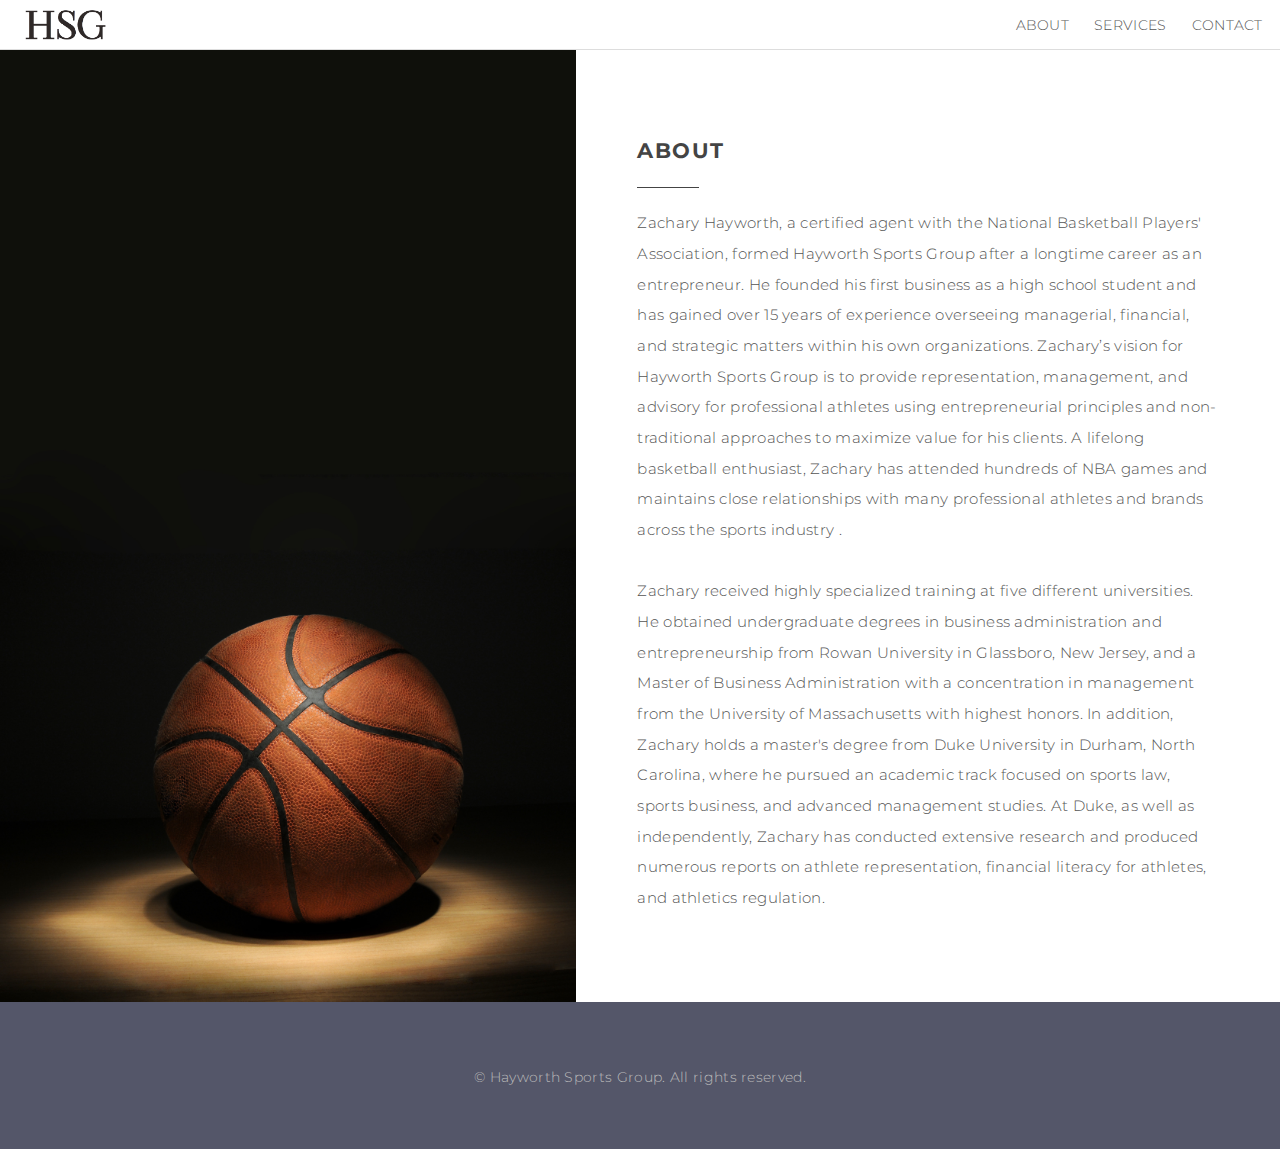
==== commit 6b405aff: "Update about.html" ====
--- a/about.html
+++ b/about.html
@@ -23,8 +23,8 @@
 					<div class="image"><img src="images/pic01.jpg" alt="" /></div>
 					<div class="content">
 						<h3 class="major">About</h3>
-						<p style="font-size: 1em">Zachary Hayworth, a certified agent with the National Basketball Players' Association, formed Hayworth Sports Group after a longtime tenure as an entrepreneur. Following his exit from ownership, Zachary went on to found Hayworth Sports Group to offer a non-traditional approach to representation, management, and advisory for professional athletes. Leveraging his extensive business and managerial background, Zachary applies sophisticated analysis and entrepreneurial principles to create value for his clients in professional sports. A lifelong basketball enthusiast, Zachary has attended hundreds of NBA games and has close relationships with many athletes, brands, and organizations within the sports industry.</p>						
-						<p style="font-size: 1em">Zachary received highly specialized training at five different universities. He obtained undergraduate degrees in business administration and entrepreneurship with honors from Rowan University in Glassboro, New Jersey, and a Master of Business Administration with a concentration in management from the University of Massachusetts. In addition, Zachary holds a master's degree from Duke University in Durham, North Carolina, where he pursued an academic track focused on sports law, the business of sports, and advanced management studies. At Duke, as well as independently, Zachary has conducted extensive research and produced numerous reports on athlete representation, financial literacy for athletes, and regulation in sports. He completed each of his degrees with distinction and honors.</p>
+						<p style="font-size: 1em">Zachary Hayworth, a certified agent with the National Basketball Players' Association, formed Hayworth Sports Group after a longtime career as an entrepreneur. He founded his first business as a high school student and has gained over 15 years of experience overseeing managerial, financial, and strategic matters within his own organizations. Zachary’s vision for Hayworth Sports Group is to provide representation, management, and advisory for professional athletes using entrepreneurial principles and non-traditional approaches to maximize value for his clients. A lifelong basketball enthusiast, Zachary has attended hundreds of NBA games and maintains close relationships with many professional athletes and brands across the sports industry .</p>							
+						<p style="font-size: 1em">Zachary received highly specialized training at five different universities. He obtained undergraduate degrees in business administration and entrepreneurship from Rowan University in Glassboro, New Jersey, and a Master of Business Administration with a concentration in management from the University of Massachusetts with highest honors. In addition, Zachary holds a master's degree from Duke University in Durham, North Carolina, where he pursued an academic track focused on sports law, sports business, and advanced management studies. At Duke, as well as independently, Zachary has conducted extensive research and produced numerous reports on athlete representation, financial literacy for athletes, and athletics regulation.</p>
 					</div>
 				</section>
 				<!-- section class="spotlight">
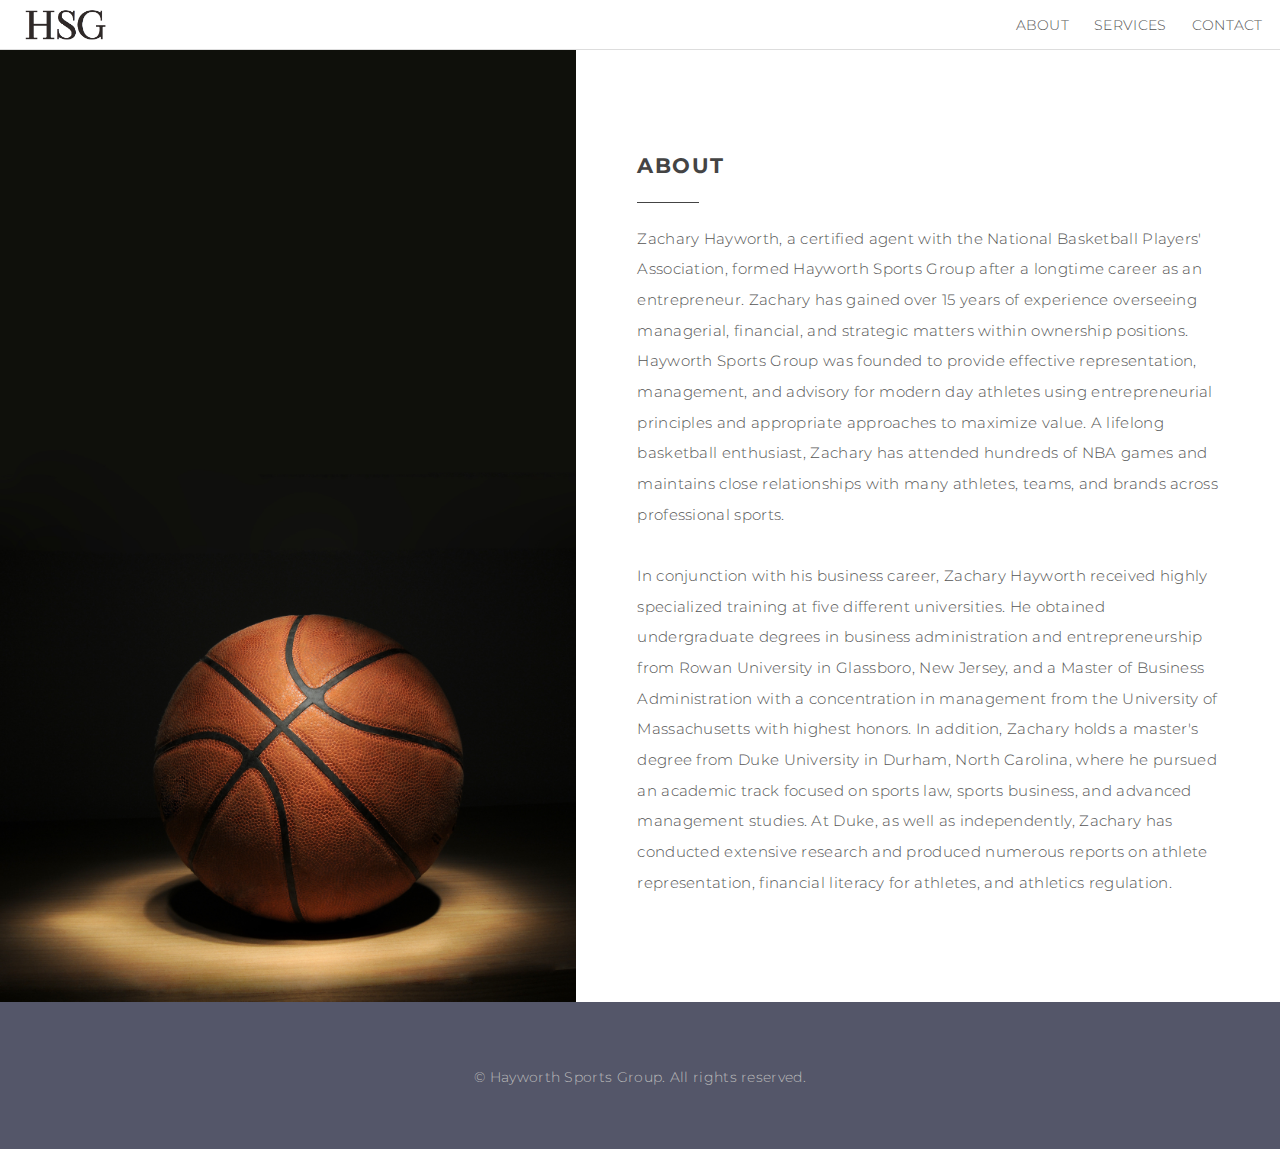
==== commit 2bb8662f: "Update about.html" ====
--- a/about.html
+++ b/about.html
@@ -23,8 +23,8 @@
 					<div class="image"><img src="images/pic01.jpg" alt="" /></div>
 					<div class="content">
 						<h3 class="major">About</h3>
-						<p style="font-size: 1em">Zachary Hayworth, a certified agent with the National Basketball Players' Association, formed Hayworth Sports Group after a longtime career as an entrepreneur. He founded his first business as a high school student and has gained over 15 years of experience overseeing managerial, financial, and strategic matters within his own organizations. Zachary’s vision for Hayworth Sports Group is to provide representation, management, and advisory for professional athletes using entrepreneurial principles and non-traditional approaches to maximize value for his clients. A lifelong basketball enthusiast, Zachary has attended hundreds of NBA games and maintains close relationships with many professional athletes and brands across the sports industry .</p>							
-						<p style="font-size: 1em">Zachary received highly specialized training at five different universities. He obtained undergraduate degrees in business administration and entrepreneurship from Rowan University in Glassboro, New Jersey, and a Master of Business Administration with a concentration in management from the University of Massachusetts with highest honors. In addition, Zachary holds a master's degree from Duke University in Durham, North Carolina, where he pursued an academic track focused on sports law, sports business, and advanced management studies. At Duke, as well as independently, Zachary has conducted extensive research and produced numerous reports on athlete representation, financial literacy for athletes, and athletics regulation.</p>
+						<p style="font-size: 1em">Zachary Hayworth, a certified agent with the National Basketball Players' Association, formed Hayworth Sports Group after a longtime career as an entrepreneur. Zachary has gained over 15 years of experience overseeing managerial, financial, and strategic matters within ownership positions. Hayworth Sports Group was founded to provide effective representation, management, and advisory for modern day athletes using entrepreneurial principles and appropriate approaches to maximize value. A lifelong basketball enthusiast, Zachary has attended hundreds of NBA games and maintains close relationships with many athletes, teams, and brands across professional sports.</p>							
+						<p style="font-size: 1em">In conjunction with his business career, Zachary Hayworth received highly specialized training at five different universities. He obtained undergraduate degrees in business administration and entrepreneurship from Rowan University in Glassboro, New Jersey, and a Master of Business Administration with a concentration in management from the University of Massachusetts with highest honors. In addition, Zachary holds a master's degree from Duke University in Durham, North Carolina, where he pursued an academic track focused on sports law, sports business, and advanced management studies. At Duke, as well as independently, Zachary has conducted extensive research and produced numerous reports on athlete representation, financial literacy for athletes, and athletics regulation.</p>
 					</div>
 				</section>
 				<!-- section class="spotlight">
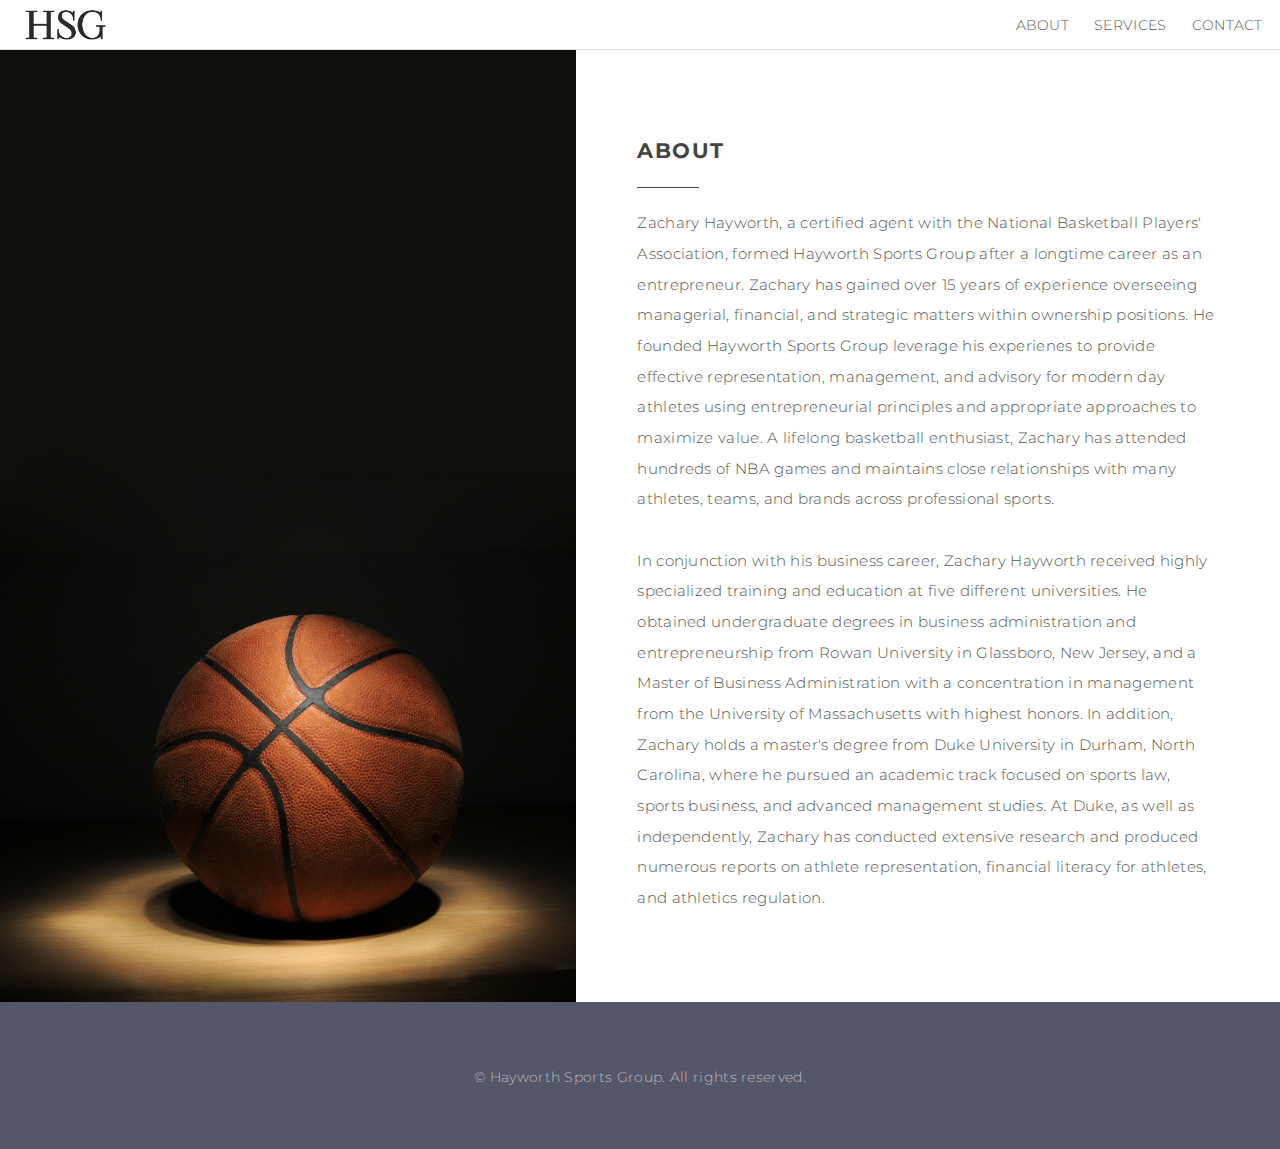
==== commit 7d756879: "Update about.html" ====
--- a/about.html
+++ b/about.html
@@ -23,8 +23,8 @@
 					<div class="image"><img src="images/pic01.jpg" alt="" /></div>
 					<div class="content">
 						<h3 class="major">About</h3>
-						<p style="font-size: 1em">Zachary Hayworth, a certified agent with the National Basketball Players' Association, formed Hayworth Sports Group after a longtime career as an entrepreneur. Zachary has gained over 15 years of experience overseeing managerial, financial, and strategic matters within ownership positions. Hayworth Sports Group was founded to provide effective representation, management, and advisory for modern day athletes using entrepreneurial principles and appropriate approaches to maximize value. A lifelong basketball enthusiast, Zachary has attended hundreds of NBA games and maintains close relationships with many athletes, teams, and brands across professional sports.</p>							
-						<p style="font-size: 1em">In conjunction with his business career, Zachary Hayworth received highly specialized training at five different universities. He obtained undergraduate degrees in business administration and entrepreneurship from Rowan University in Glassboro, New Jersey, and a Master of Business Administration with a concentration in management from the University of Massachusetts with highest honors. In addition, Zachary holds a master's degree from Duke University in Durham, North Carolina, where he pursued an academic track focused on sports law, sports business, and advanced management studies. At Duke, as well as independently, Zachary has conducted extensive research and produced numerous reports on athlete representation, financial literacy for athletes, and athletics regulation.</p>
+						<p style="font-size: 1em">Zachary Hayworth, a certified agent with the National Basketball Players' Association, formed Hayworth Sports Group after a longtime career as an entrepreneur. Zachary has gained over 15 years of experience overseeing managerial, financial, and strategic matters within ownership positions. He founded Hayworth Sports Group leverage his experienes to provide effective representation, management, and advisory for modern day athletes using entrepreneurial principles and appropriate approaches to maximize value. A lifelong basketball enthusiast, Zachary has attended hundreds of NBA games and maintains close relationships with many athletes, teams, and brands across professional sports.</p>							
+						<p style="font-size: 1em">In conjunction with his business career, Zachary Hayworth received highly specialized training and education at five different universities. He obtained undergraduate degrees in business administration and entrepreneurship from Rowan University in Glassboro, New Jersey, and a Master of Business Administration with a concentration in management from the University of Massachusetts with highest honors. In addition, Zachary holds a master's degree from Duke University in Durham, North Carolina, where he pursued an academic track focused on sports law, sports business, and advanced management studies. At Duke, as well as independently, Zachary has conducted extensive research and produced numerous reports on athlete representation, financial literacy for athletes, and athletics regulation.</p>
 					</div>
 				</section>
 				<!-- section class="spotlight">
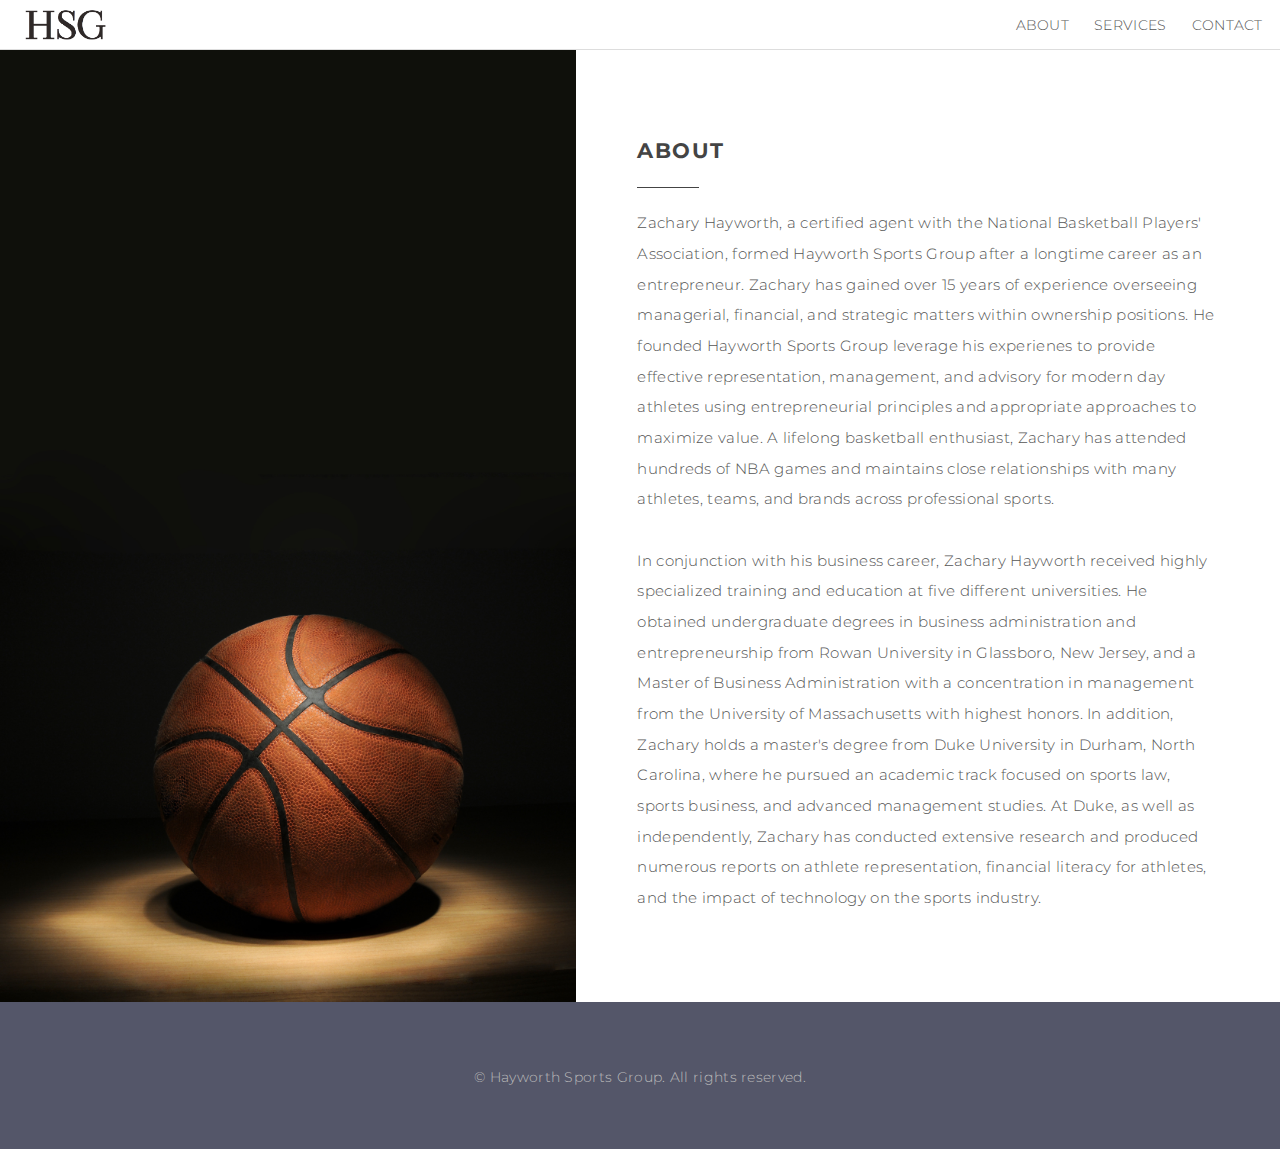
==== commit 3e96815b: "Update about.html" ====
--- a/about.html
+++ b/about.html
@@ -24,7 +24,7 @@
 					<div class="content">
 						<h3 class="major">About</h3>
 						<p style="font-size: 1em">Zachary Hayworth, a certified agent with the National Basketball Players' Association, formed Hayworth Sports Group after a longtime career as an entrepreneur. Zachary has gained over 15 years of experience overseeing managerial, financial, and strategic matters within ownership positions. He founded Hayworth Sports Group leverage his experienes to provide effective representation, management, and advisory for modern day athletes using entrepreneurial principles and appropriate approaches to maximize value. A lifelong basketball enthusiast, Zachary has attended hundreds of NBA games and maintains close relationships with many athletes, teams, and brands across professional sports.</p>							
-						<p style="font-size: 1em">In conjunction with his business career, Zachary Hayworth received highly specialized training and education at five different universities. He obtained undergraduate degrees in business administration and entrepreneurship from Rowan University in Glassboro, New Jersey, and a Master of Business Administration with a concentration in management from the University of Massachusetts with highest honors. In addition, Zachary holds a master's degree from Duke University in Durham, North Carolina, where he pursued an academic track focused on sports law, sports business, and advanced management studies. At Duke, as well as independently, Zachary has conducted extensive research and produced numerous reports on athlete representation, financial literacy for athletes, and athletics regulation.</p>
+						<p style="font-size: 1em">In conjunction with his business career, Zachary Hayworth received highly specialized training and education at five different universities. He obtained undergraduate degrees in business administration and entrepreneurship from Rowan University in Glassboro, New Jersey, and a Master of Business Administration with a concentration in management from the University of Massachusetts with highest honors. In addition, Zachary holds a master's degree from Duke University in Durham, North Carolina, where he pursued an academic track focused on sports law, sports business, and advanced management studies. At Duke, as well as independently, Zachary has conducted extensive research and produced numerous reports on athlete representation, financial literacy for athletes, and the impact of technology on the sports industry.</p>
 					</div>
 				</section>
 				<!-- section class="spotlight">
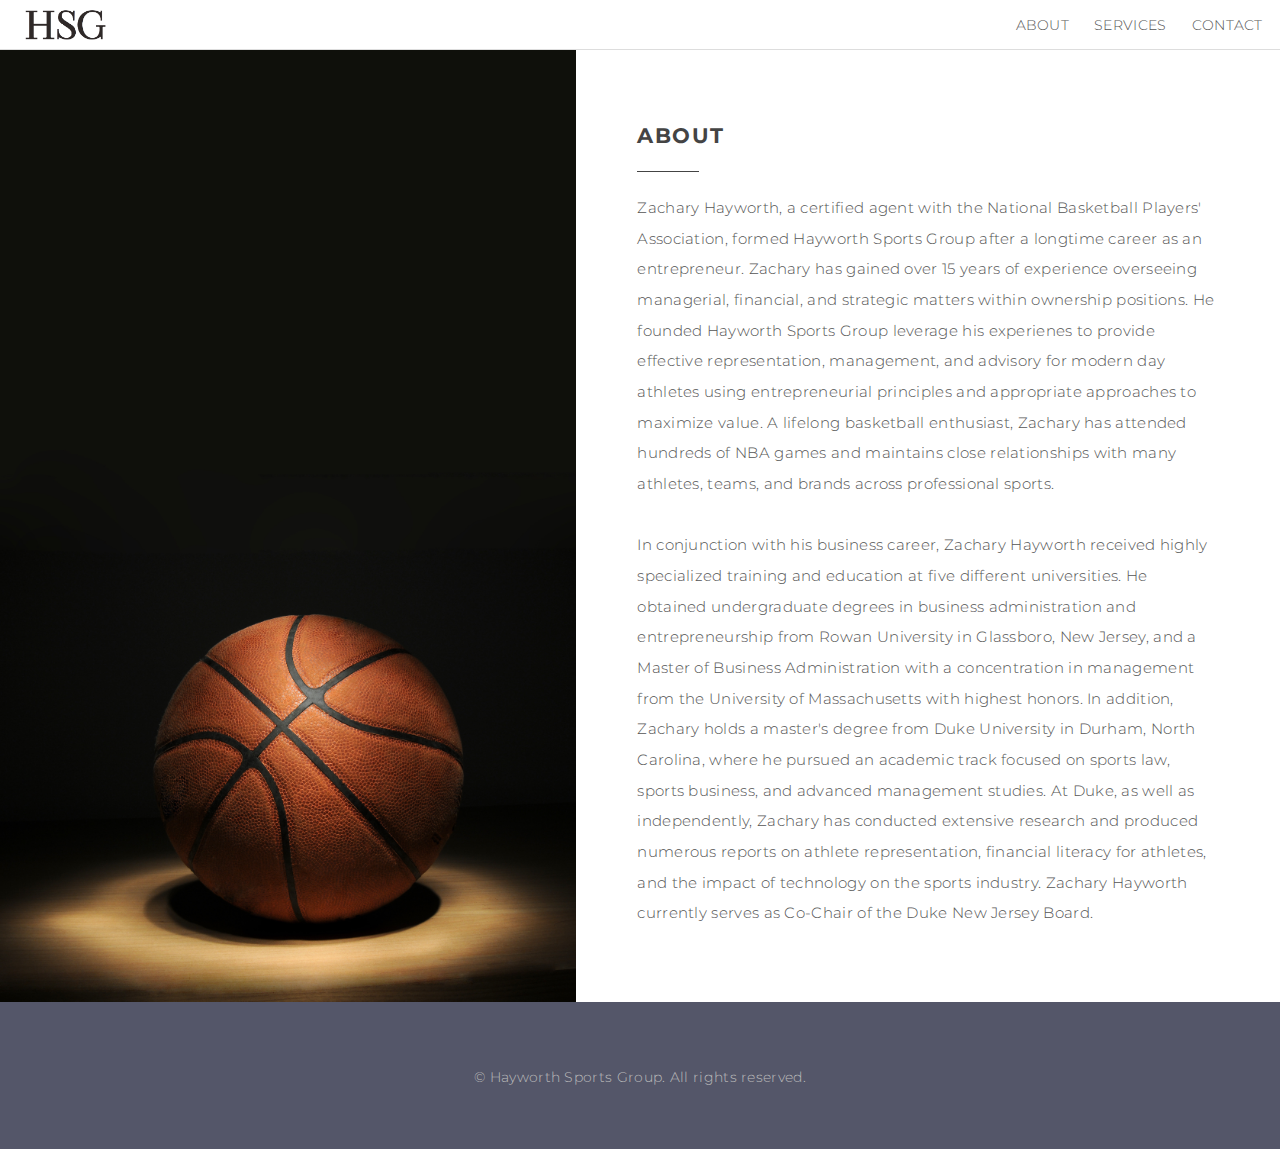
==== commit 40260ad9: "Update about.html" ====
--- a/about.html
+++ b/about.html
@@ -24,7 +24,7 @@
 					<div class="content">
 						<h3 class="major">About</h3>
 						<p style="font-size: 1em">Zachary Hayworth, a certified agent with the National Basketball Players' Association, formed Hayworth Sports Group after a longtime career as an entrepreneur. Zachary has gained over 15 years of experience overseeing managerial, financial, and strategic matters within ownership positions. He founded Hayworth Sports Group leverage his experienes to provide effective representation, management, and advisory for modern day athletes using entrepreneurial principles and appropriate approaches to maximize value. A lifelong basketball enthusiast, Zachary has attended hundreds of NBA games and maintains close relationships with many athletes, teams, and brands across professional sports.</p>							
-						<p style="font-size: 1em">In conjunction with his business career, Zachary Hayworth received highly specialized training and education at five different universities. He obtained undergraduate degrees in business administration and entrepreneurship from Rowan University in Glassboro, New Jersey, and a Master of Business Administration with a concentration in management from the University of Massachusetts with highest honors. In addition, Zachary holds a master's degree from Duke University in Durham, North Carolina, where he pursued an academic track focused on sports law, sports business, and advanced management studies. At Duke, as well as independently, Zachary has conducted extensive research and produced numerous reports on athlete representation, financial literacy for athletes, and the impact of technology on the sports industry.</p>
+						<p style="font-size: 1em">In conjunction with his business career, Zachary Hayworth received highly specialized training and education at five different universities. He obtained undergraduate degrees in business administration and entrepreneurship from Rowan University in Glassboro, New Jersey, and a Master of Business Administration with a concentration in management from the University of Massachusetts with highest honors. In addition, Zachary holds a master's degree from Duke University in Durham, North Carolina, where he pursued an academic track focused on sports law, sports business, and advanced management studies. At Duke, as well as independently, Zachary has conducted extensive research and produced numerous reports on athlete representation, financial literacy for athletes, and the impact of technology on the sports industry. Zachary Hayworth currently serves as Co-Chair of the Duke New Jersey Board.</p>
 					</div>
 				</section>
 				<!-- section class="spotlight">
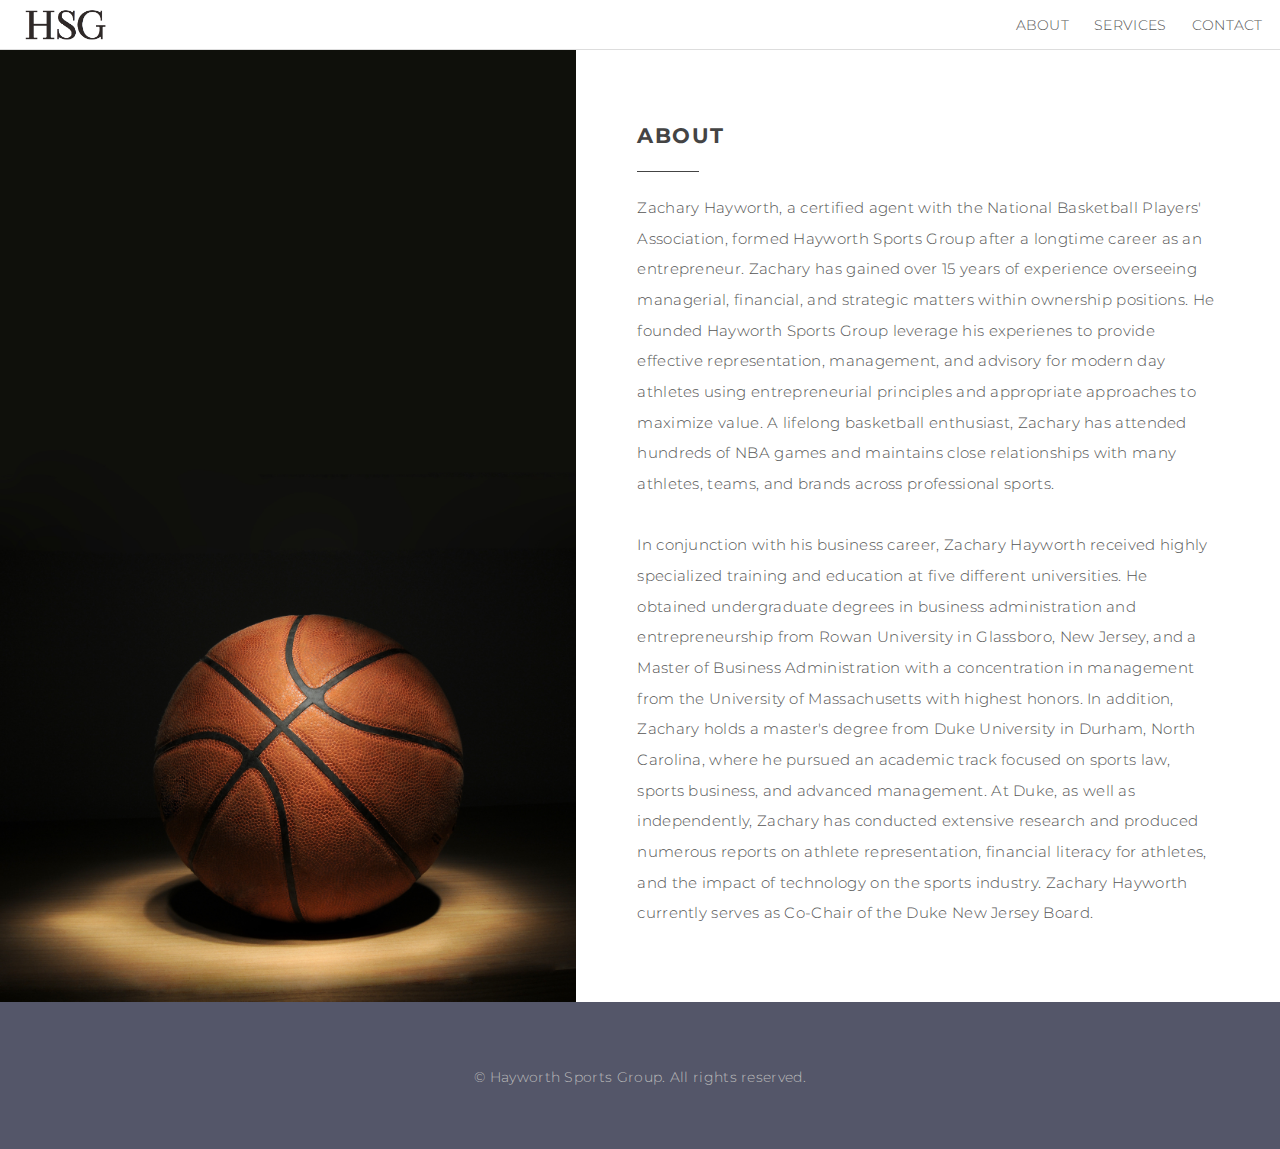
==== commit 02c3a1ac: "Update about.html" ====
--- a/about.html
+++ b/about.html
@@ -24,7 +24,7 @@
 					<div class="content">
 						<h3 class="major">About</h3>
 						<p style="font-size: 1em">Zachary Hayworth, a certified agent with the National Basketball Players' Association, formed Hayworth Sports Group after a longtime career as an entrepreneur. Zachary has gained over 15 years of experience overseeing managerial, financial, and strategic matters within ownership positions. He founded Hayworth Sports Group leverage his experienes to provide effective representation, management, and advisory for modern day athletes using entrepreneurial principles and appropriate approaches to maximize value. A lifelong basketball enthusiast, Zachary has attended hundreds of NBA games and maintains close relationships with many athletes, teams, and brands across professional sports.</p>							
-						<p style="font-size: 1em">In conjunction with his business career, Zachary Hayworth received highly specialized training and education at five different universities. He obtained undergraduate degrees in business administration and entrepreneurship from Rowan University in Glassboro, New Jersey, and a Master of Business Administration with a concentration in management from the University of Massachusetts with highest honors. In addition, Zachary holds a master's degree from Duke University in Durham, North Carolina, where he pursued an academic track focused on sports law, sports business, and advanced management studies. At Duke, as well as independently, Zachary has conducted extensive research and produced numerous reports on athlete representation, financial literacy for athletes, and the impact of technology on the sports industry. Zachary Hayworth currently serves as Co-Chair of the Duke New Jersey Board.</p>
+						<p style="font-size: 1em">In conjunction with his business career, Zachary Hayworth received highly specialized training and education at five different universities. He obtained undergraduate degrees in business administration and entrepreneurship from Rowan University in Glassboro, New Jersey, and a Master of Business Administration with a concentration in management from the University of Massachusetts with highest honors. In addition, Zachary holds a master's degree from Duke University in Durham, North Carolina, where he pursued an academic track focused on sports law, sports business, and advanced management. At Duke, as well as independently, Zachary has conducted extensive research and produced numerous reports on athlete representation, financial literacy for athletes, and the impact of technology on the sports industry. Zachary Hayworth currently serves as Co-Chair of the Duke New Jersey Board.</p>
 					</div>
 				</section>
 				<!-- section class="spotlight">
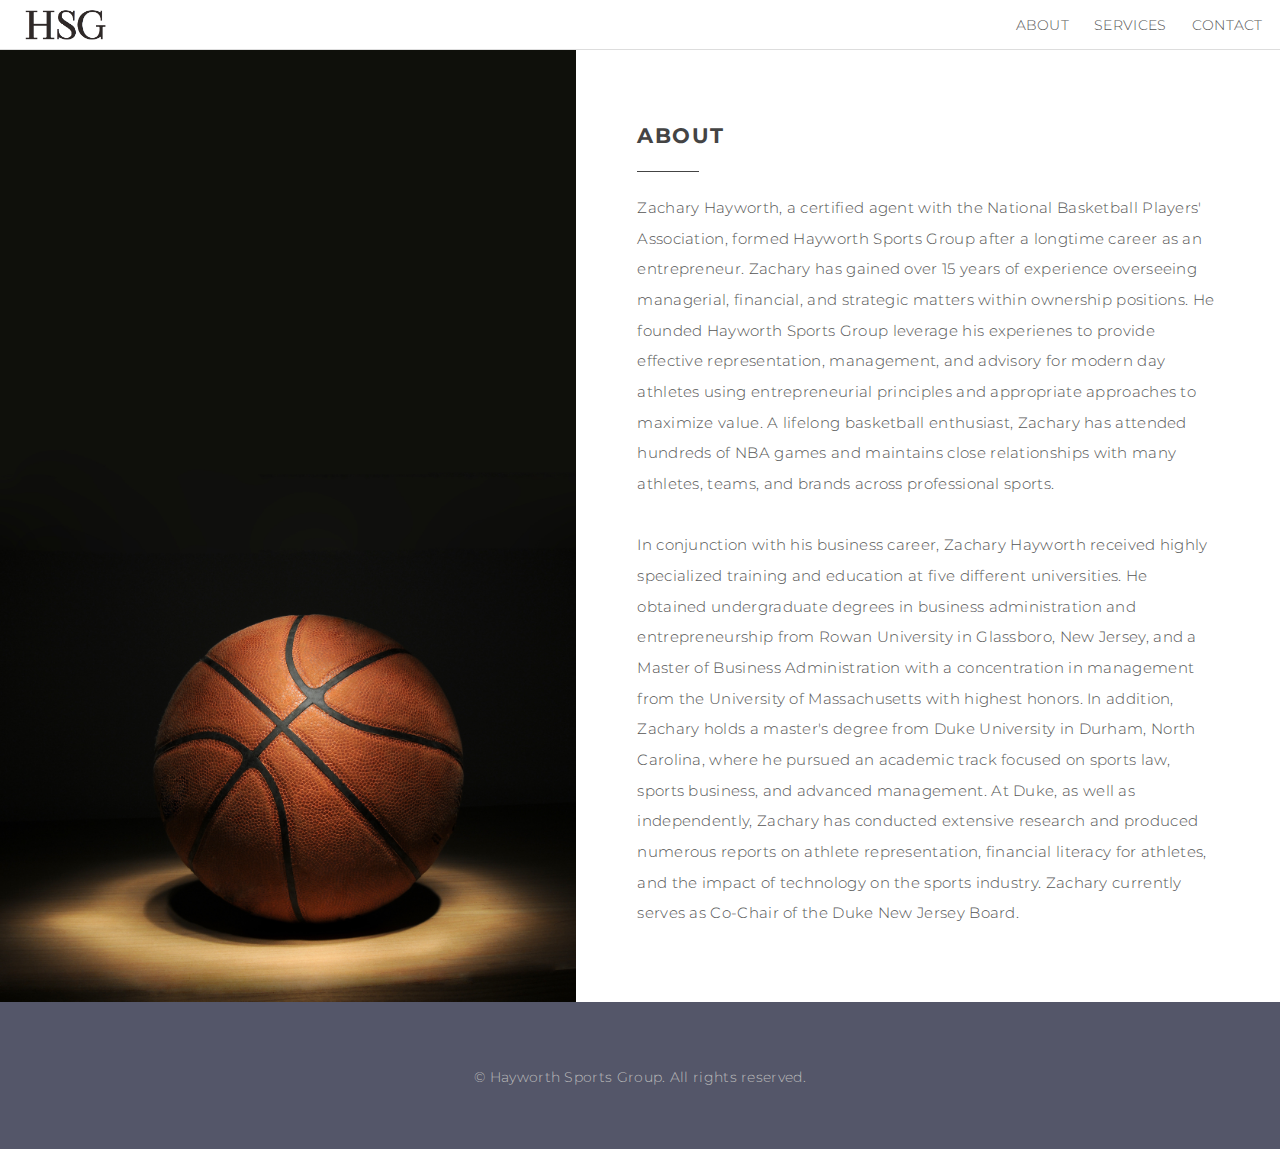
==== commit 4f3de854: "Update about.html" ====
--- a/about.html
+++ b/about.html
@@ -24,7 +24,7 @@
 					<div class="content">
 						<h3 class="major">About</h3>
 						<p style="font-size: 1em">Zachary Hayworth, a certified agent with the National Basketball Players' Association, formed Hayworth Sports Group after a longtime career as an entrepreneur. Zachary has gained over 15 years of experience overseeing managerial, financial, and strategic matters within ownership positions. He founded Hayworth Sports Group leverage his experienes to provide effective representation, management, and advisory for modern day athletes using entrepreneurial principles and appropriate approaches to maximize value. A lifelong basketball enthusiast, Zachary has attended hundreds of NBA games and maintains close relationships with many athletes, teams, and brands across professional sports.</p>							
-						<p style="font-size: 1em">In conjunction with his business career, Zachary Hayworth received highly specialized training and education at five different universities. He obtained undergraduate degrees in business administration and entrepreneurship from Rowan University in Glassboro, New Jersey, and a Master of Business Administration with a concentration in management from the University of Massachusetts with highest honors. In addition, Zachary holds a master's degree from Duke University in Durham, North Carolina, where he pursued an academic track focused on sports law, sports business, and advanced management. At Duke, as well as independently, Zachary has conducted extensive research and produced numerous reports on athlete representation, financial literacy for athletes, and the impact of technology on the sports industry. Zachary Hayworth currently serves as Co-Chair of the Duke New Jersey Board.</p>
+						<p style="font-size: 1em">In conjunction with his business career, Zachary Hayworth received highly specialized training and education at five different universities. He obtained undergraduate degrees in business administration and entrepreneurship from Rowan University in Glassboro, New Jersey, and a Master of Business Administration with a concentration in management from the University of Massachusetts with highest honors. In addition, Zachary holds a master's degree from Duke University in Durham, North Carolina, where he pursued an academic track focused on sports law, sports business, and advanced management. At Duke, as well as independently, Zachary has conducted extensive research and produced numerous reports on athlete representation, financial literacy for athletes, and the impact of technology on the sports industry. Zachary currently serves as Co-Chair of the Duke New Jersey Board.</p>
 					</div>
 				</section>
 				<!-- section class="spotlight">
